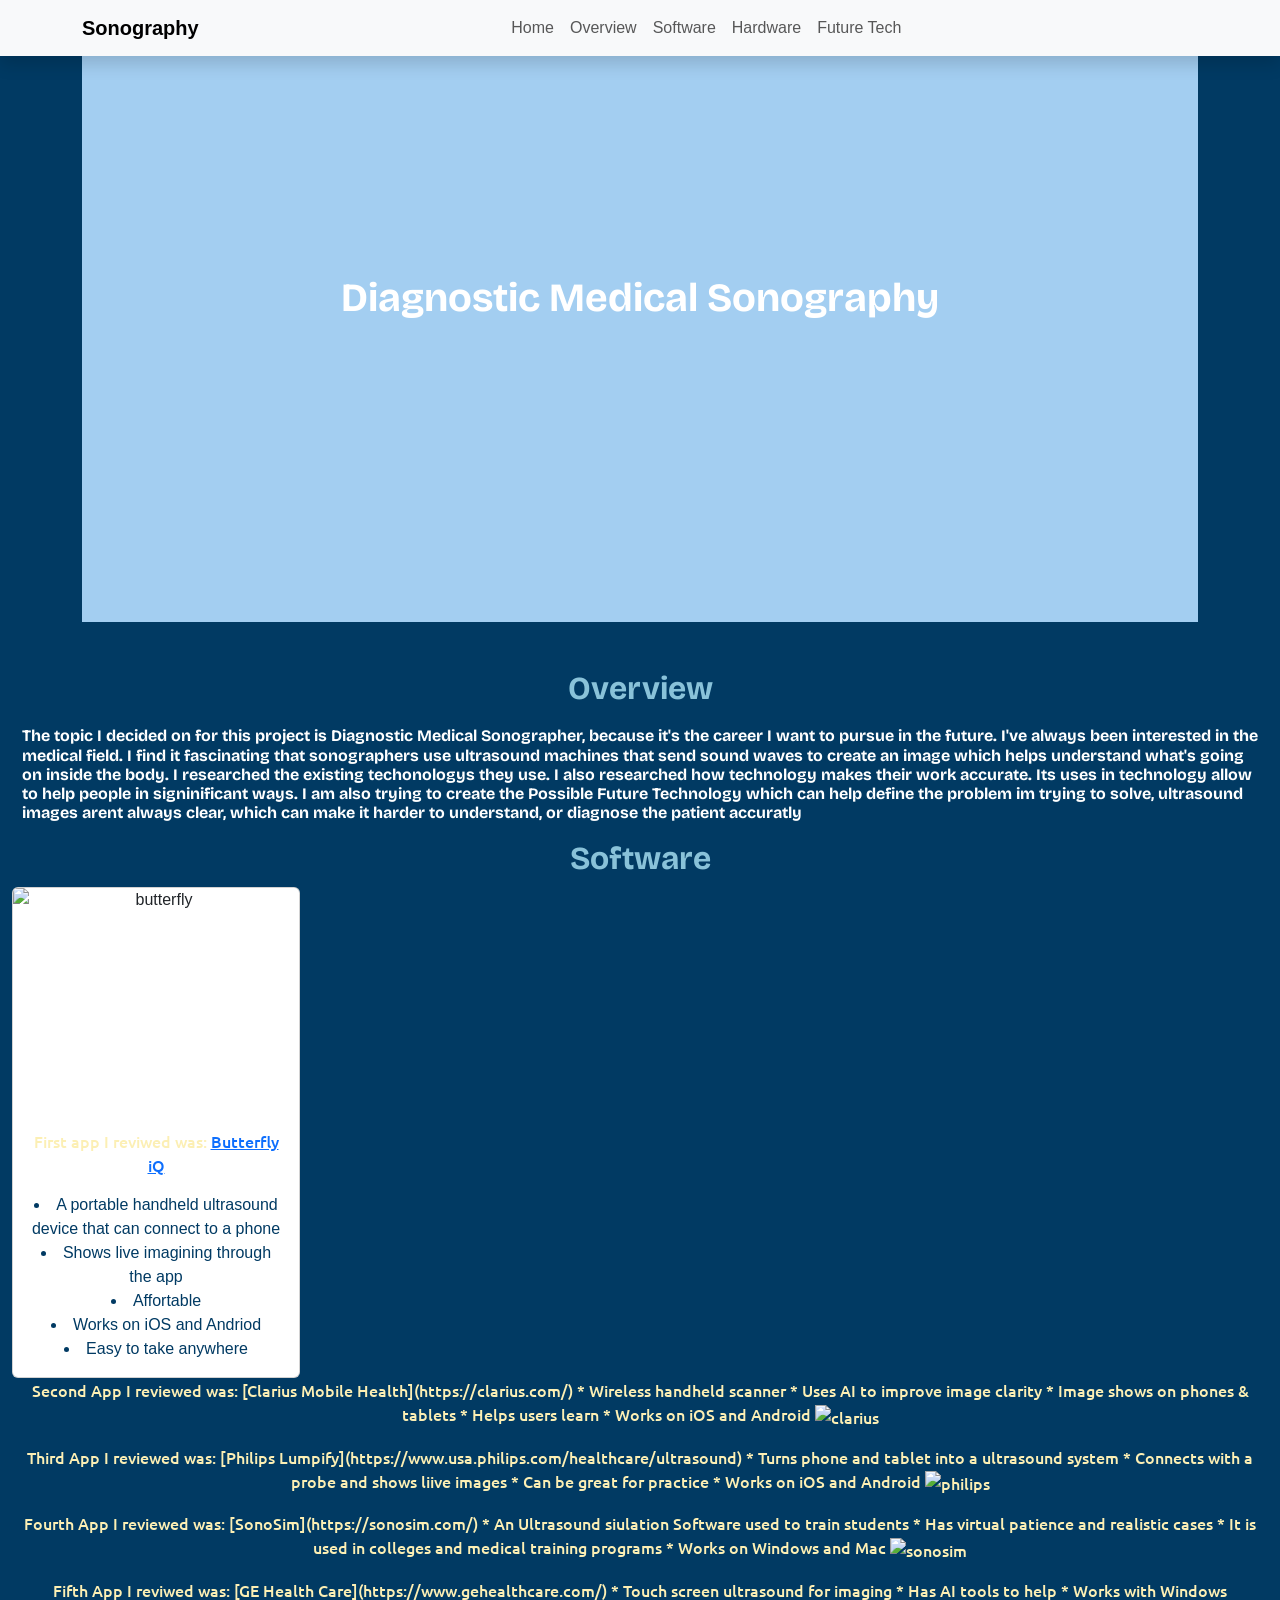
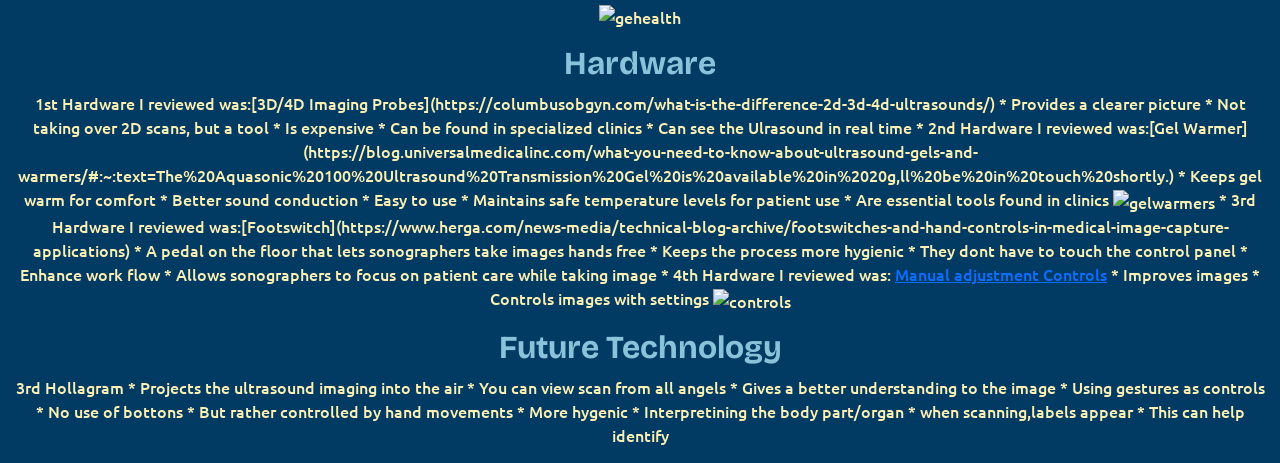
==== index.html @ 0b88c1eb "added cards" ====
<!DOCTYPE html>
<html>
    <head>
        <!-- Required meta tags -->
<link rel="preconnect" href="https://fonts.googleapis.com">
<link rel="preconnect" href="https://fonts.gstatic.com" crossorigin>
<link href="https://fonts.googleapis.com/css2?family=Bricolage+Grotesque:opsz,wght@12..96,700&family=Ubuntu:wght@500&family=Unbounded:wght@500&display=swap" rel="stylesheet">

        <meta charset="utf-8">
        <meta name="viewport" content="width=device-width, initial-scale=1">

        <link href="https://cdn.jsdelivr.net/npm/bootstrap@5.3.0-alpha1/dist/css/bootstrap.min.css" rel="stylesheet" />
        <link href="style.css" rel="stylesheet" type="text/css" />
        <style>
            /* CSS */

        </style>

        <title>Title</title>
    </head>
    <body>
        <!-- HTML -->
         <nav class="navbar navbar-expand-lg navbar-light bg-light fixed-top shadow">
  <div class="container">
    <a class="navbar-brand fw-bold" href="#dms">Sonography</a>
    <button
      class="navbar-toggler"
      type="button"
      data-bs-toggle="collapse"
      data-bs-target="#navbarContent"
    >
      <span class="navbar-toggler-icon"></span>
    </button>
    <div class="collapse navbar-collapse justify-content-center" id="navbarContent">
      <ul class="navbar-nav mb-2 mb-lg-0">
        <li class="nav-item"><a class="nav-link" href="#dms">Home</a></li>
        <li class="nav-item"><a class="nav-link" href="#overview">Overview</a></li>
        <li class="nav-item"><a class="nav-link" href="#software">Software</a></li>
        <li class="nav-item"><a class="nav-link" href="#hardware">Hardware</a></li>
        <li class="nav-item"><a class="nav-link" href="#futuretech">Future Tech</a></li>
      </ul>
    </div>
  </div>
</nav>
<div id="dms">
<div class="container mb-5">
  <div class="text-center mt-4">
    <h1 class="fw-bold" class="text-center mb-4">Diagnostic Medical Sonography</h1>
  </div>
</div>
</div>


<div id="overview">
<div class="container-fluid center">
  <h2>Overview</h2>
  <h6>The topic I decided on for this project is Diagnostic Medical Sonographer, because it's the career I want to pursue in the future. I've always been interested in the medical field. I find it fascinating that sonographers use ultrasound machines that send sound waves to create an image which helps understand what's going on inside the body. I researched the existing techonologys they use. I also researched how technology makes their work accurate. Its uses in technology allow to help people in signinificant ways. I am also trying to create the Possible Future Technology which can help define the problem im trying to solve, ultrasound images arent always clear, which can make it harder to understand, or diagnose the patient accuratly</h6>
</div>
</div>


<div id="software" class="container-fluid center">
         <h2>Software</h2>
<div class="card" style="width: 18rem;">
  <img width="225" height="225" src="https://github.com/user-attachments/assets/ff97e7cb-2b52-4002-8b1c-25948ce5934b" class="card-img-top" alt="butterfly">
  <div class="card-body">
    <p class="card-text">First app I reviwed was: <a href="https://www.butterflynetwork.com/iq-plus" class="Butterfly iQ">Butterfly iQ</a> </p>
    <li>A portable handheld ultrasound device that can connect to a phone</li>
    <li>Shows live imagining through the app</li>
    <li>Affortable</li>
    <li>Works on iOS and Andriod</li>
    <li>Easy to take anywhere</li>
  </div>
</div>


<p>Second App I reviewed was: [Clarius Mobile Health](https://clarius.com/)
  * Wireless handheld scanner
  * Uses AI to improve image clarity
  * Image shows on phones & tablets
  * Helps users learn
  * Works on iOS and Android
    <img width="225" height="225" alt="clarius" src="https://github.com/user-attachments/assets/a112006a-e5fd-47b5-8a3c-4e56745a5c02" /> </p>


<p>Third App I reviewed was: [Philips Lumpify](https://www.usa.philips.com/healthcare/ultrasound)
  * Turns phone and tablet into a ultrasound system
  * Connects with a probe and shows liive images
  * Can be great for practice
  * Works on iOS and Android
   <img width="225" height="225" alt="philips" src="https://github.com/user-attachments/assets/a38c7d89-a555-445c-b424-d623ff6a1d94" /> </p>


<p>Fourth App I reviewed was: [SonoSim](https://sonosim.com/)
  * An Ultrasound siulation Software used to train students
  * Has virtual patience and realistic cases
  * It is used in colleges and medical training programs
  * Works on Windows and Mac
 <img width="225" height="225" alt="sonosim"src="https://github.com/user-attachments/assets/c8ca672b-026d-4287-abcd-9d3825bbca9d" />
</p>


<p>Fifth App I reviwed was: [GE Health Care](https://www.gehealthcare.com/)
  * Touch screen ultrasound for imaging
  * Has AI tools to help
  * Works with Windows
<img width="225" height="225" alt="gehealth" src="https://github.com/user-attachments/assets/d067f19b-50e2-43ee-a753-6e7f07a25a04"/>
</p>
</div>


<div id="hardware" class="container-fluid center">
         <h2>Hardware</h2>

<p>1st Hardware I reviewed was:[3D/4D Imaging Probes](https://columbusobgyn.com/what-is-the-difference-2d-3d-4d-ultrasounds/)
  * Provides a clearer picture
  * Not taking over 2D scans, but a tool
  * Is expensive
  * Can be found in specialized clinics
  * Can see the Ulrasound in real time

* 2nd Hardware I reviewed was:[Gel Warmer](https://blog.universalmedicalinc.com/what-you-need-to-know-about-ultrasound-gels-and-warmers/#:~:text=The%20Aquasonic%20100%20Ultrasound%20Transmission%20Gel%20is%20available%20in%2020g,ll%20be%20in%20touch%20shortly.)
  * Keeps gel warm for comfort
  * Better sound conduction
  * Easy to use
  * Maintains safe temperature levels for patient use
  * Are essential tools found in clinics
    <img height="225" width="225" alt="gelwarmers"src="https://github.com/user-attachments/assets/c1c4f3d5-cdec-4d47-9516-5bd92426cbc5" />

* 3rd Hardware I reviewed was:[Footswitch](https://www.herga.com/news-media/technical-blog-archive/footswitches-and-hand-controls-in-medical-image-capture-applications)
    * A pedal on the floor that lets sonographers take images hands free
    * Keeps the process more hygienic
    * They dont have to touch the control panel
    * Enhance work flow
    * Allows sonographers to focus on patient care while taking image
* 4th Hardware I reviewed was: <a href="https://mxrimaging.com/Blogs/Six-Ways-to-Improve-Ultrasound-Imaging#:~:text=The%20quickest%20way%20to%20improve,wash%20out%20the%20dark%20areas." class="Manual Adjustment Contols">Manual adjustment Controls</a>
  *  Improves images
  *  Controls images with settings
    <img width="310" height="163" alt="controls" src="https://github.com/user-attachments/assets/29549422-fce4-4fa5-a3bd-73c69af6a79b" />
</p>
</div>


<div id="futuretech" class="container-fluid center">
         <h2>Future Technology</h2>

<p>3rd Hollagram
  * Projects the ultrasound imaging into the air
  * You can view scan from all angels
  * Gives a better understanding to the image
* Using gestures as controls
  * No use of bottons
  * But rather controlled by hand movements
  * More hygenic
* Interpretining the body part/organ
  * when scanning,labels appear
  * This can help identify    </p>
</div>
        <script src="https://cdn.jsdelivr.net/npm/bootstrap@5.3.0-alpha1/dist/js/bootstrap.bundle.min.js"></script>
        <!-- <script src="script.js"></script> -->
        <script>
            // JS


        </script>
    </body>
</html>
---- style.css ----
.center {
  text-align: center;
    }

  h1{
  padding:250px;
  padding-bottom:300px;
  color:#ffffff;
  font-family: "Bricolage Grotesque", sans-serif;
  font-optical-sizing: auto;
  font-weight: 700;
  font-style: normal;
  font-variation-settings:
    "wdth" 100;
  background-color: #a3cef1;
}

    h2 {
  font-family: "Bricolage Grotesque", sans-serif;
  font-optical-sizing: auto;
  font-weight: 700;
  font-style: normal;
  font-variation-settings:
    "wdth" 100;
    color: #89c2d9;
}

h6 {
  color:#ffffff;
  font-family: "Bricolage Grotesque", sans-serif;
  font-optical-sizing: auto;
  font-weight: 700;
  font-style: normal;
  font-variation-settings:
    "wdth" 100;
  color:#FFFF;
  text-align: left;
  padding: 10px;
}



   body {
      font-family: Arial, sans-serif;
      background-color: #013a63;
    }

    p {
  color: #fcefb4;
  font-family: "Ubuntu", sans-serif;
  font-weight: 500;
  font-style: normal;
}

li {
  color:#013a63;
}
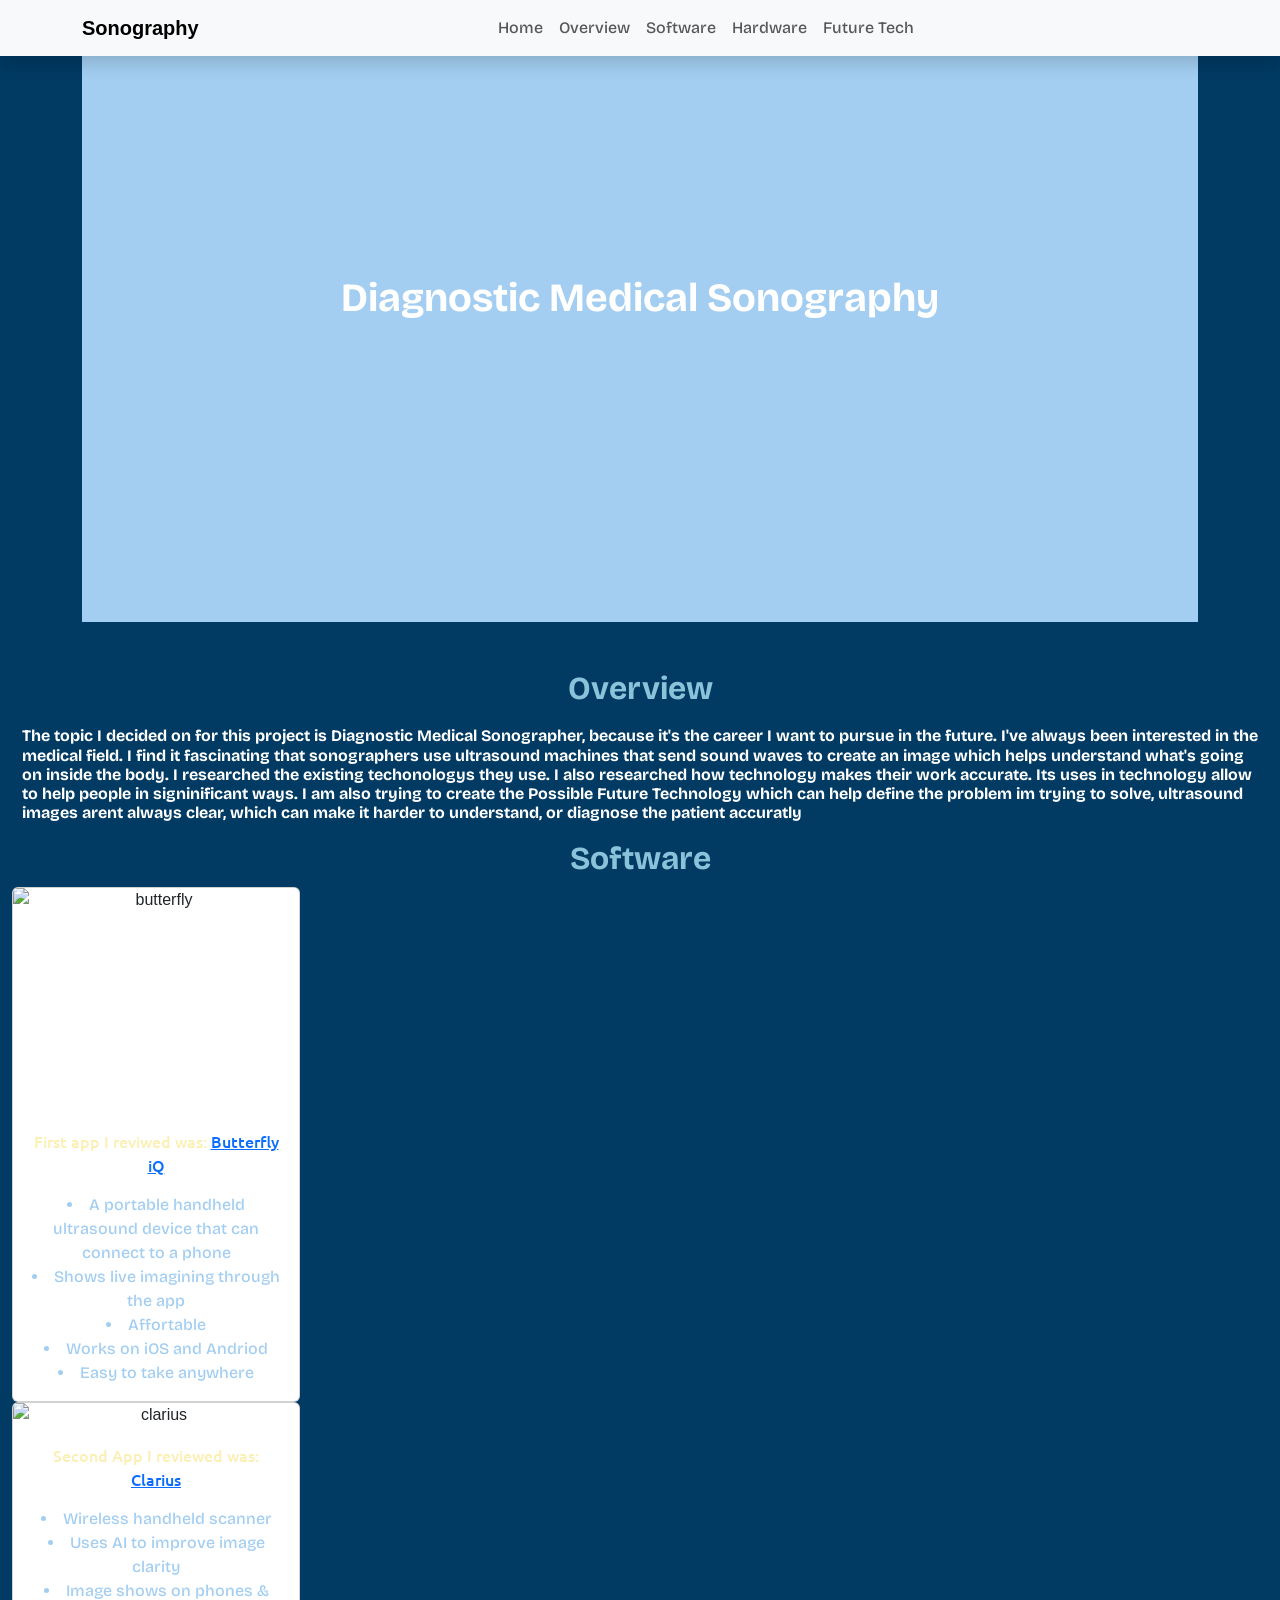
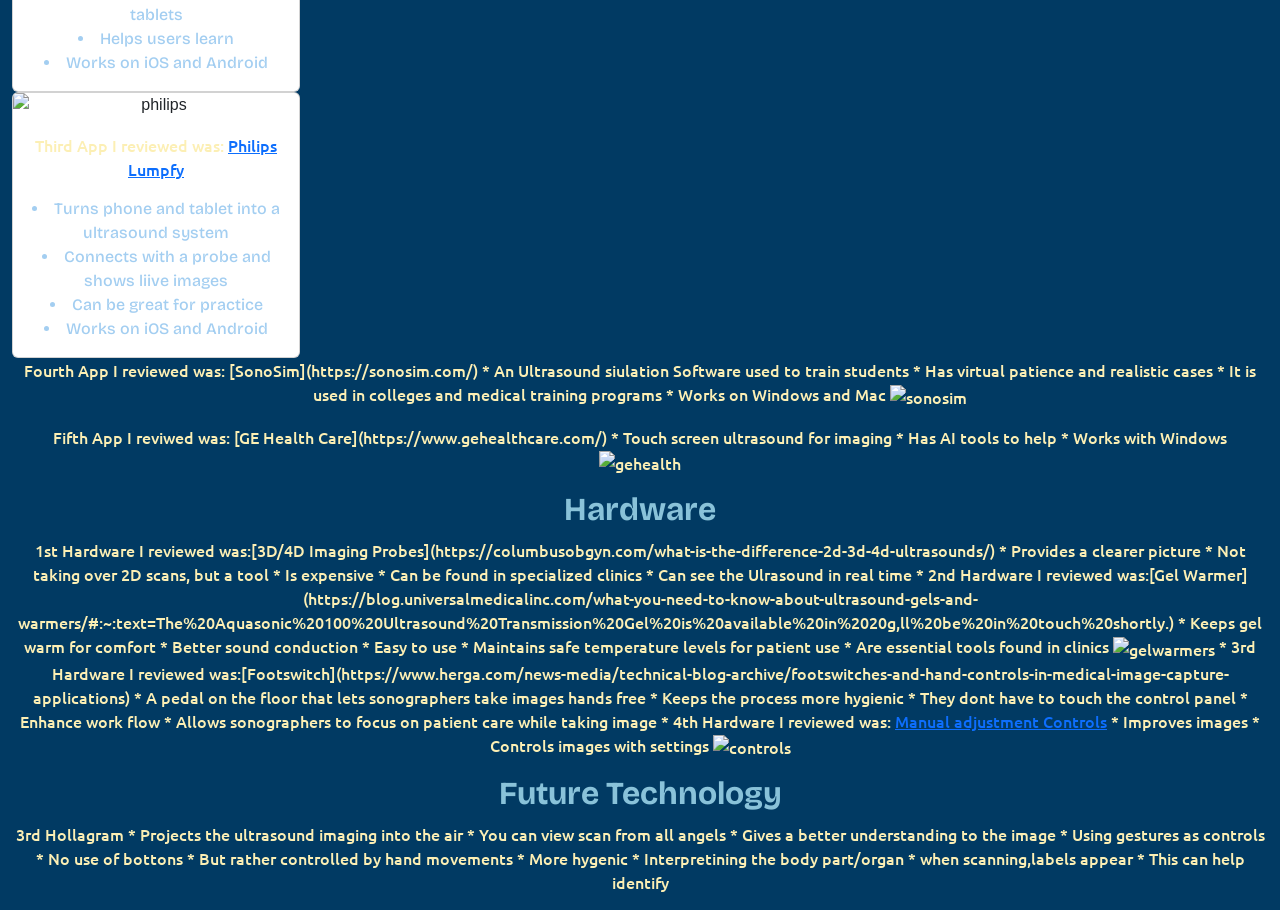
==== commit 06d3c174: "add cards" ====
--- a/index.html
+++ b/index.html
@@ -73,22 +73,32 @@
   </div>
 </div>
 
-
-<p>Second App I reviewed was: [Clarius Mobile Health](https://clarius.com/)
-  * Wireless handheld scanner
-  * Uses AI to improve image clarity
-  * Image shows on phones & tablets
-  * Helps users learn
-  * Works on iOS and Android
-    <img width="225" height="225" alt="clarius" src="https://github.com/user-attachments/assets/a112006a-e5fd-47b5-8a3c-4e56745a5c02" /> </p>
+<div class="card" style="width: 18rem;">
+  <img src="https://github.com/user-attachments/assets/a112006a-e5fd-47b5-8a3c-4e56745a5c02"" class="card-img-top" alt="clarius">
+  <div class="card-body">
+    <p class="card-text">Second App I reviewed was: <a href="https://clarius.com/" class="Clarius Mobile Health">Clarius</a></p>
+  <li>Wireless handheld scanner</li>
+  <li>Uses AI to improve image clarity</li>
+  <li>Image shows on phones & tablets</li>
+  <li>Helps users learn</li>
+  <li>Works on iOS and Android</li>
+  </div>
+</div>
 
 
-<p>Third App I reviewed was: [Philips Lumpify](https://www.usa.philips.com/healthcare/ultrasound)
-  * Turns phone and tablet into a ultrasound system
-  * Connects with a probe and shows liive images
-  * Can be great for practice
-  * Works on iOS and Android
-   <img width="225" height="225" alt="philips" src="https://github.com/user-attachments/assets/a38c7d89-a555-445c-b424-d623ff6a1d94" /> </p>
+
+<div class="card" style="width: 18rem;">
+  <img src="https://github.com/user-attachments/assets/a38c7d89-a555-445c-b424-d623ff6a1d94" class="card-img-top" alt="philips">
+  <div class="card-body">
+    <p class="card-text">Third App I reviewed was: <a href="https://www.usa.philips.com/healthcare/ultrasound" class="Philips Lumpify">Philips Lumpfy</a> </p>
+  <li>Turns phone and tablet into a ultrasound system</li>
+  <li>Connects with a probe and shows liive images</li>
+  <li>Can be great for practice</li>
+  <li> Works on iOS and Android</li>
+  </div>
+</div>
+
+
 
 
 <p>Fourth App I reviewed was: [SonoSim](https://sonosim.com/)
--- a/style.css
+++ b/style.css
@@ -54,6 +54,12 @@
 }
 
 li {
-  color:#013a63;
+  color:#a3cef1;
+  font-family: "Bricolage Grotesque", sans-serif;
+  font-optical-sizing: auto;
+  font-weight: 500;
+  font-style: normal;
+  font-variation-settings:
+    "wdth" 100;
 }
 
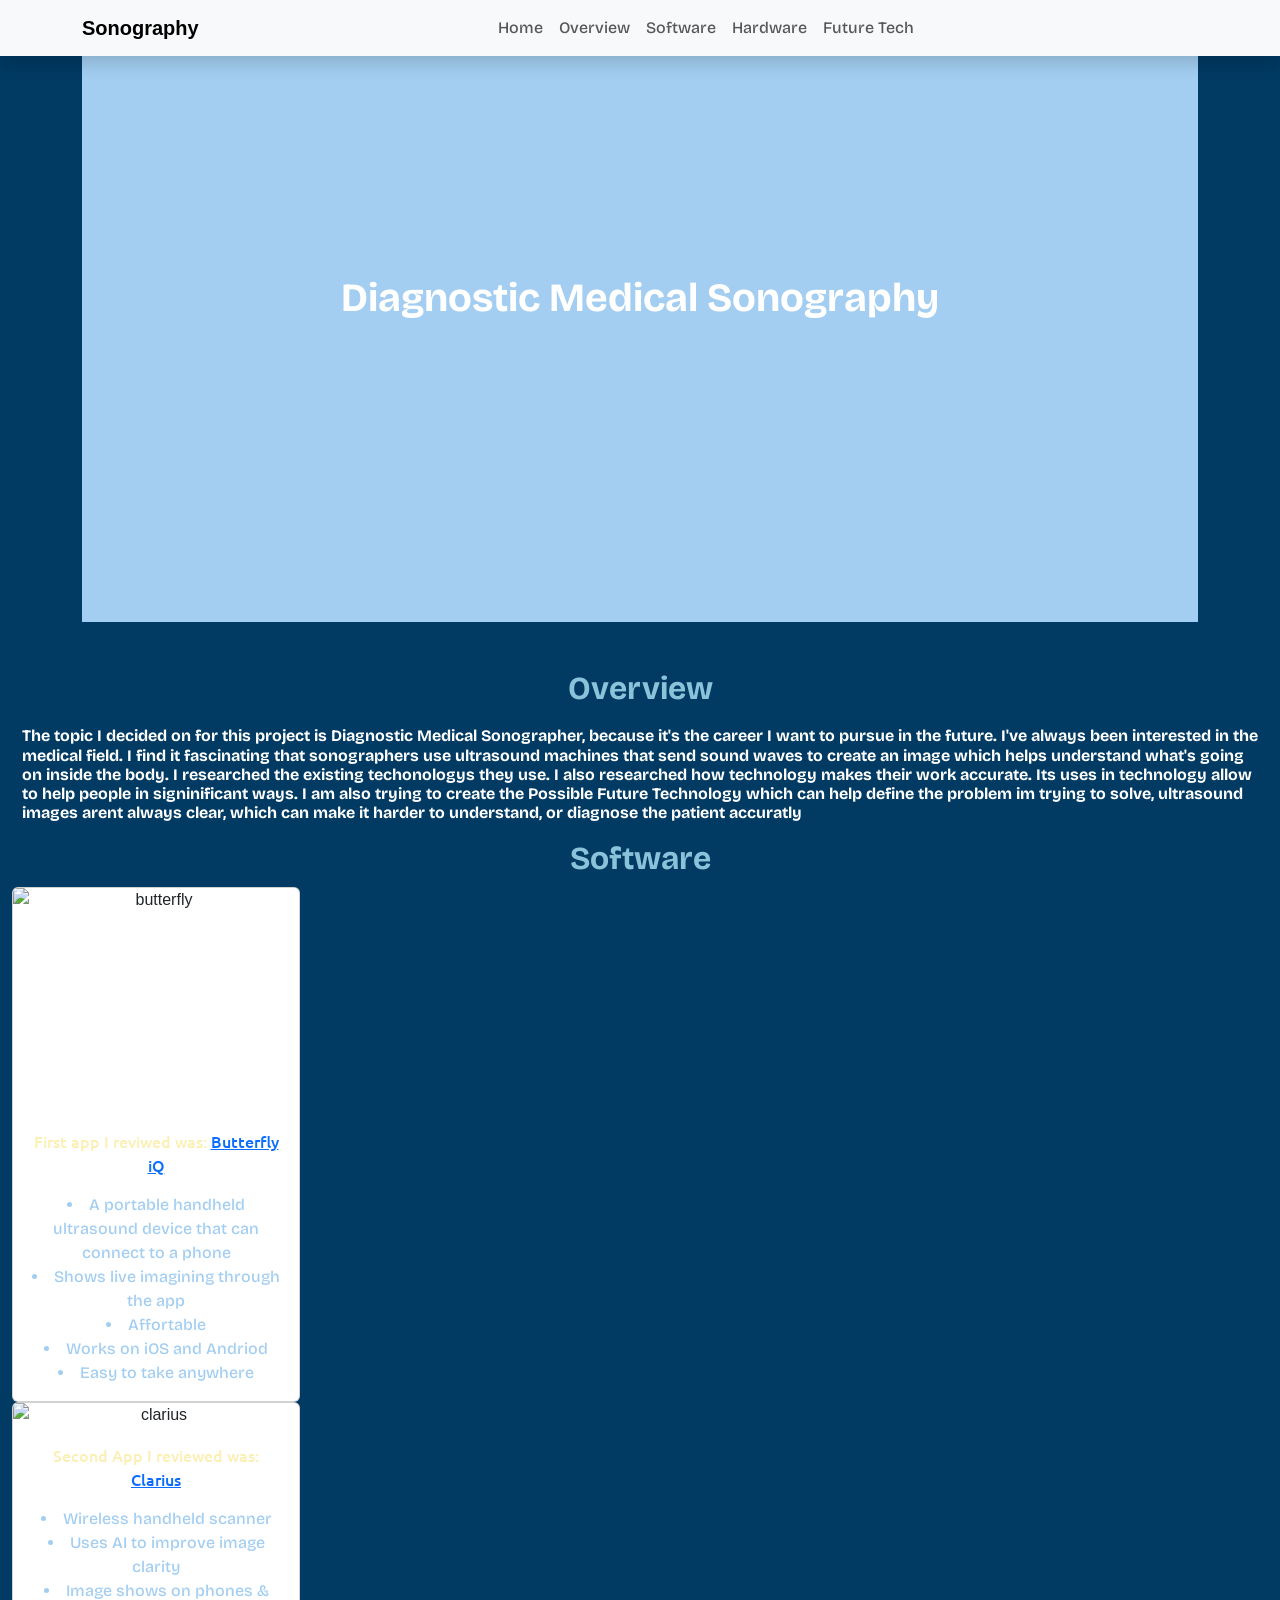
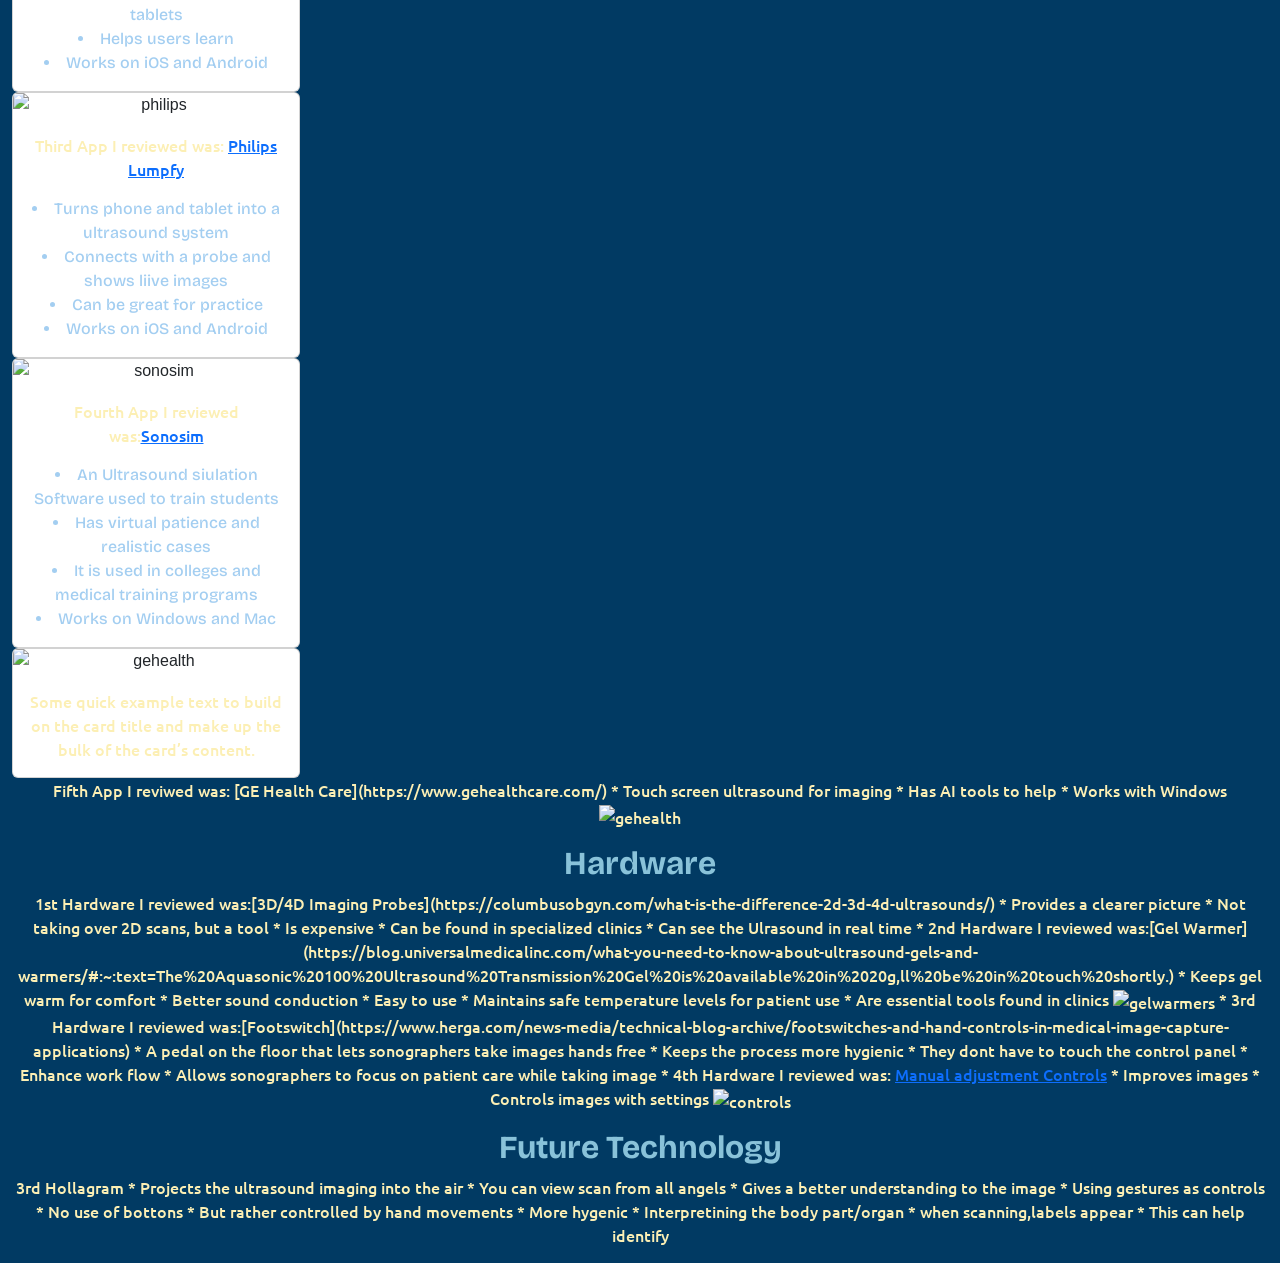
==== commit 7f136ebb: "add cards" ====
--- a/index.html
+++ b/index.html
@@ -98,17 +98,23 @@
   </div>
 </div>
 
+<div class="card" style="width: 18rem;">
+  <img src="https://github.com/user-attachments/assets/c8ca672b-026d-4287-abcd-9d3825bbca9d" class="card-img-top" alt="sonosim">
+  <div class="card-body">
+    <p class="card-text">Fourth App I reviewed was:<a href="https://sonosim.com/" class="SonoSim">Sonosim</a></p>
+  <li>An Ultrasound siulation Software used to train students</li>
+  <li>Has virtual patience and realistic cases</li>
+  <li>It is used in colleges and medical training programs</li>
+  <li>Works on Windows and Mac</li>
+  </div>
+</div>
 
-
-
-<p>Fourth App I reviewed was: [SonoSim](https://sonosim.com/)
-  * An Ultrasound siulation Software used to train students
-  * Has virtual patience and realistic cases
-  * It is used in colleges and medical training programs
-  * Works on Windows and Mac
- <img width="225" height="225" alt="sonosim"src="https://github.com/user-attachments/assets/c8ca672b-026d-4287-abcd-9d3825bbca9d" />
-</p>
-
+<div class="card" style="width: 18rem;">
+  <img src="https://github.com/user-attachments/assets/d067f19b-50e2-43ee-a753-6e7f07a25a04" class="card-img-top" alt="gehealth">
+  <div class="card-body">
+    <p class="card-text">Some quick example text to build on the card title and make up the bulk of the card’s content.</p>
+  </div>
+</div>
 
 <p>Fifth App I reviwed was: [GE Health Care](https://www.gehealthcare.com/)
   * Touch screen ultrasound for imaging
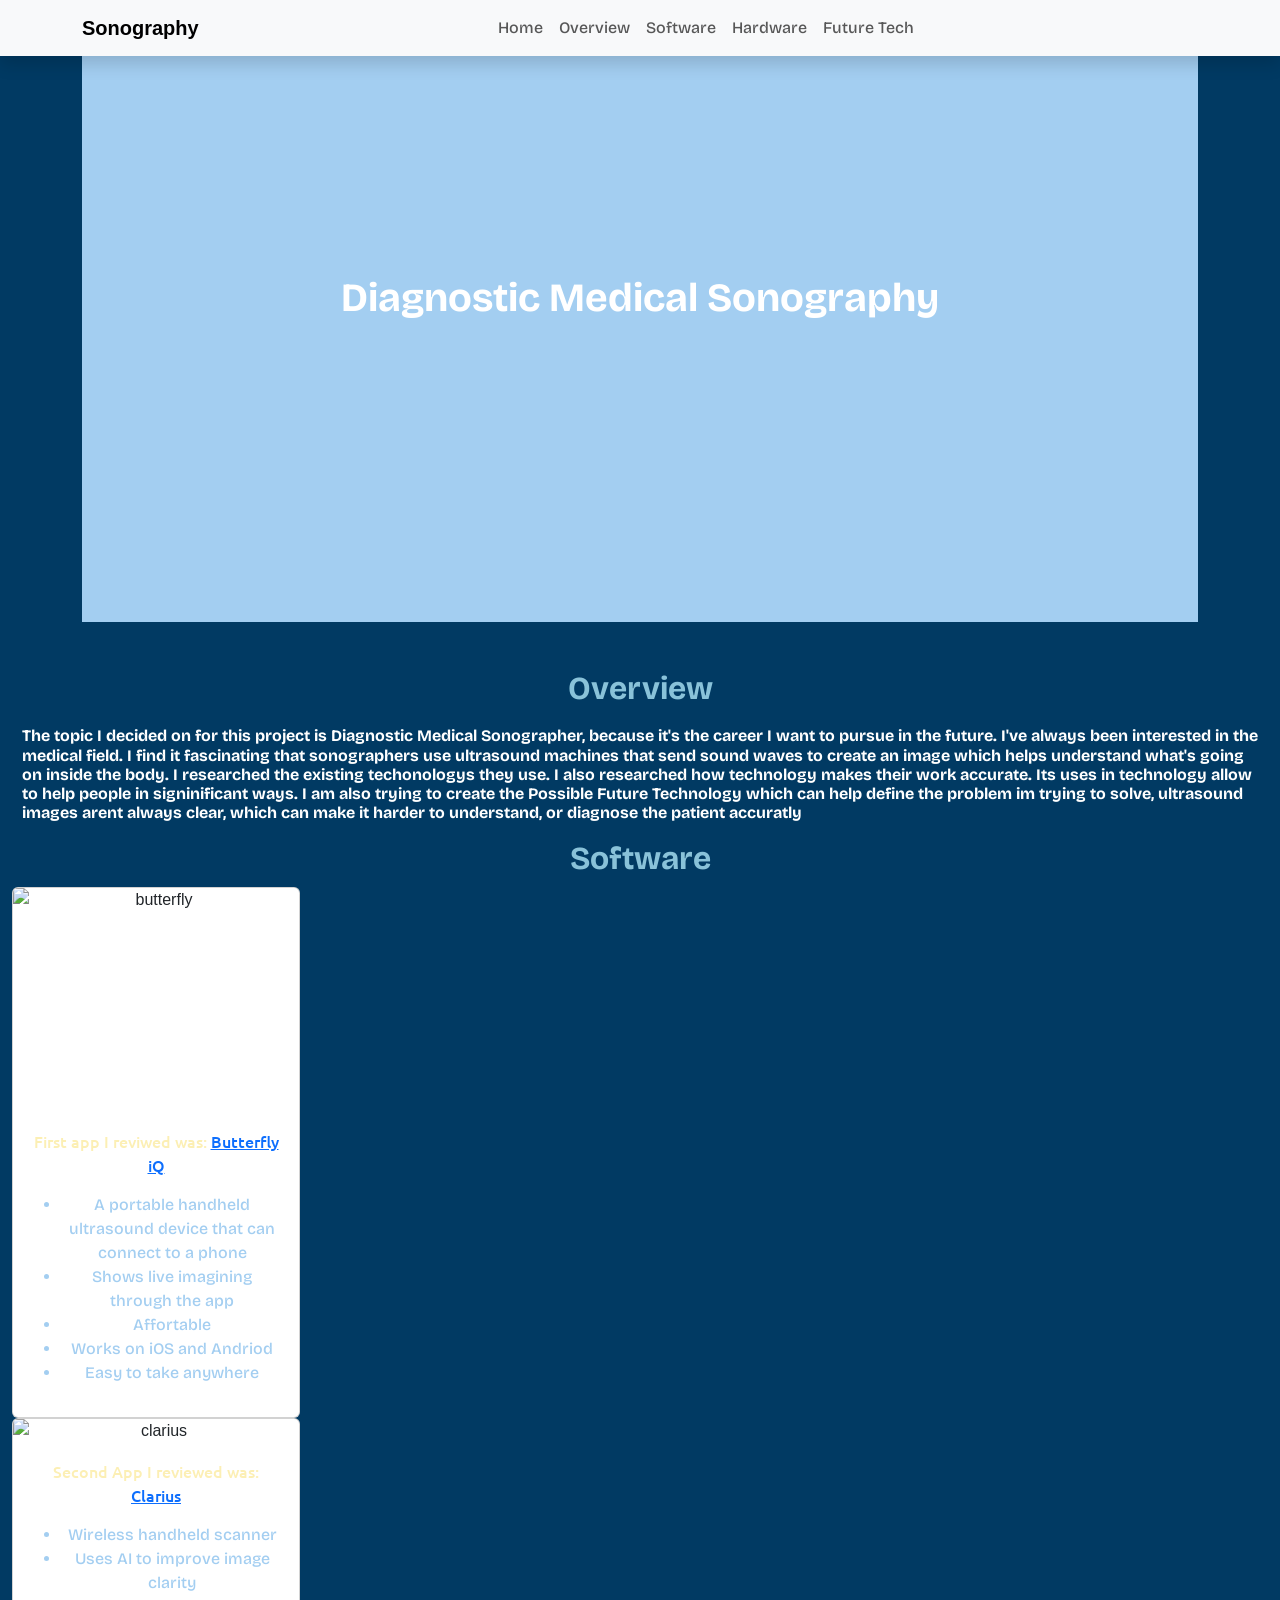
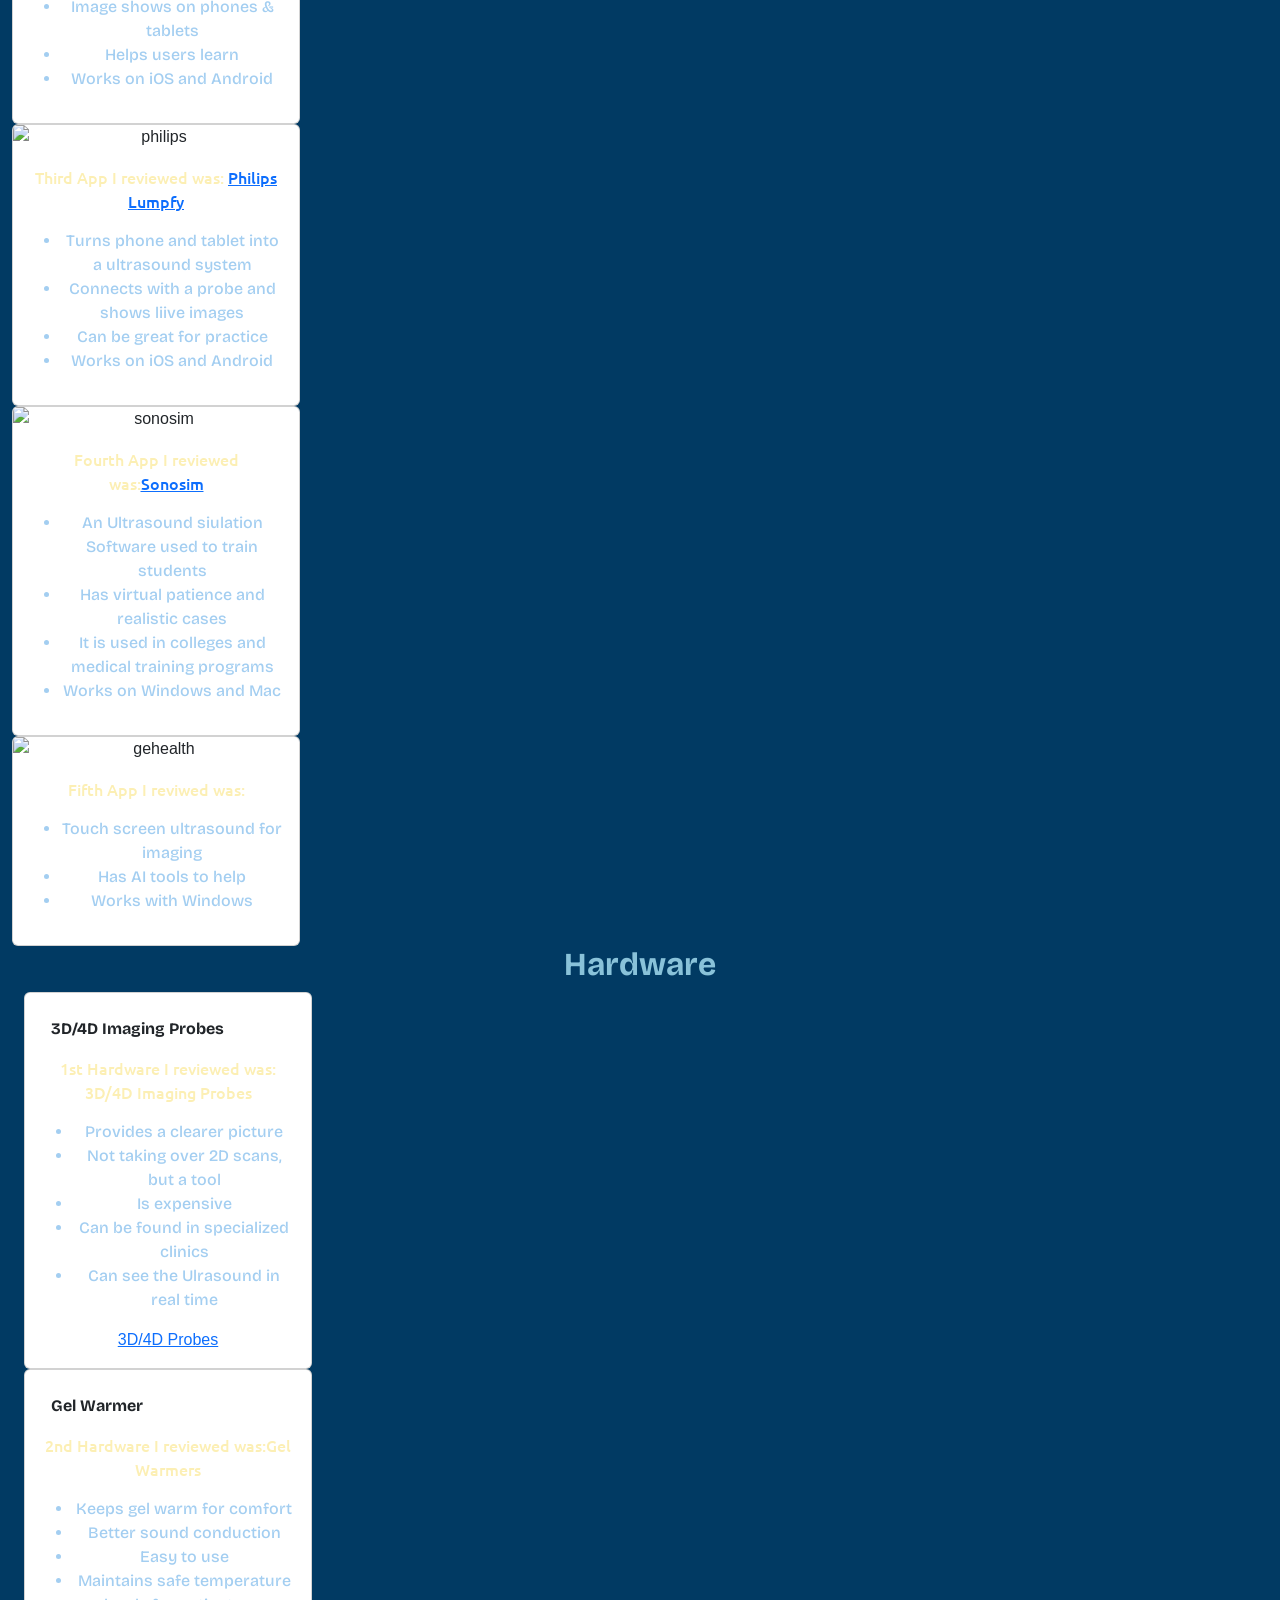
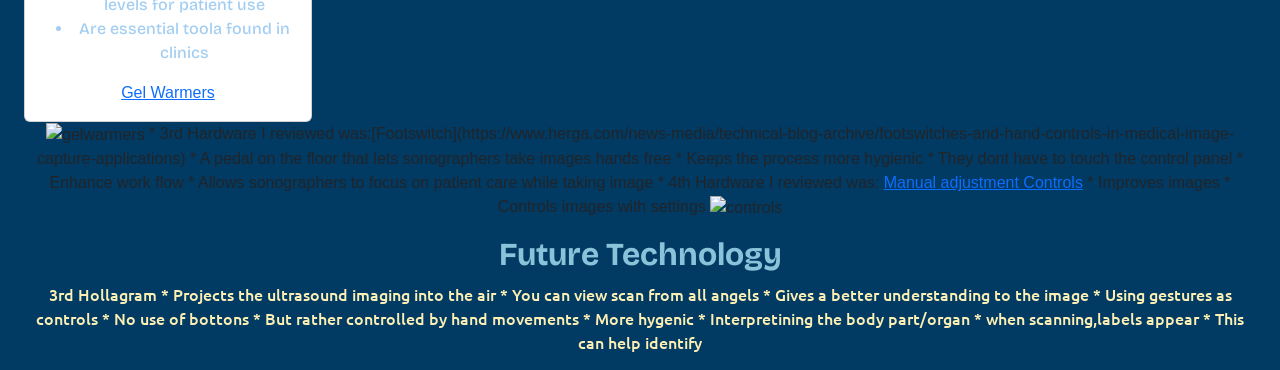
==== commit 563cdb34: "add cards and fix list" ====
--- a/index.html
+++ b/index.html
@@ -20,6 +20,8 @@
     </head>
     <body>
         <!-- HTML -->
+
+        <!-- Navbar -->
          <nav class="navbar navbar-expand-lg navbar-light bg-light fixed-top shadow">
   <div class="container">
     <a class="navbar-brand fw-bold" href="#dms">Sonography</a>
@@ -50,7 +52,7 @@
 </div>
 </div>
 
-
+<!-- Overview -->
 <div id="overview">
 <div class="container-fluid center">
   <h2>Overview</h2>
@@ -58,30 +60,35 @@
 </div>
 </div>
 
-
-<div id="software" class="container-fluid center">
+<!-- Software -->
+<div id="software" class="container-fluid center" >
          <h2>Software</h2>
 <div class="card" style="width: 18rem;">
   <img width="225" height="225" src="https://github.com/user-attachments/assets/ff97e7cb-2b52-4002-8b1c-25948ce5934b" class="card-img-top" alt="butterfly">
   <div class="card-body">
     <p class="card-text">First app I reviwed was: <a href="https://www.butterflynetwork.com/iq-plus" class="Butterfly iQ">Butterfly iQ</a> </p>
+  <ul>
     <li>A portable handheld ultrasound device that can connect to a phone</li>
     <li>Shows live imagining through the app</li>
     <li>Affortable</li>
     <li>Works on iOS and Andriod</li>
     <li>Easy to take anywhere</li>
+  </ul>
   </div>
 </div>
 
 <div class="card" style="width: 18rem;">
   <img src="https://github.com/user-attachments/assets/a112006a-e5fd-47b5-8a3c-4e56745a5c02"" class="card-img-top" alt="clarius">
   <div class="card-body">
-    <p class="card-text">Second App I reviewed was: <a href="https://clarius.com/" class="Clarius Mobile Health">Clarius</a></p>
+    <p class="card-text">Second App I reviewed was: <a href="https://clarius.com/" class="Clarius Mobile
+    Health">Clarius</a></p>
+<ul>
   <li>Wireless handheld scanner</li>
   <li>Uses AI to improve image clarity</li>
   <li>Image shows on phones & tablets</li>
   <li>Helps users learn</li>
   <li>Works on iOS and Android</li>
+</ul>
   </div>
 </div>
 
@@ -91,10 +98,12 @@
   <img src="https://github.com/user-attachments/assets/a38c7d89-a555-445c-b424-d623ff6a1d94" class="card-img-top" alt="philips">
   <div class="card-body">
     <p class="card-text">Third App I reviewed was: <a href="https://www.usa.philips.com/healthcare/ultrasound" class="Philips Lumpify">Philips Lumpfy</a> </p>
+<ul>
   <li>Turns phone and tablet into a ultrasound system</li>
   <li>Connects with a probe and shows liive images</li>
   <li>Can be great for practice</li>
   <li> Works on iOS and Android</li>
+</ul>
   </div>
 </div>
 
@@ -102,46 +111,62 @@
   <img src="https://github.com/user-attachments/assets/c8ca672b-026d-4287-abcd-9d3825bbca9d" class="card-img-top" alt="sonosim">
   <div class="card-body">
     <p class="card-text">Fourth App I reviewed was:<a href="https://sonosim.com/" class="SonoSim">Sonosim</a></p>
+<ul>
   <li>An Ultrasound siulation Software used to train students</li>
   <li>Has virtual patience and realistic cases</li>
   <li>It is used in colleges and medical training programs</li>
   <li>Works on Windows and Mac</li>
+</ul>
   </div>
 </div>
 
 <div class="card" style="width: 18rem;">
   <img src="https://github.com/user-attachments/assets/d067f19b-50e2-43ee-a753-6e7f07a25a04" class="card-img-top" alt="gehealth">
   <div class="card-body">
-    <p class="card-text">Some quick example text to build on the card title and make up the bulk of the card’s content.</p>
-  </div>
-</div>
-
-<p>Fifth App I reviwed was: [GE Health Care](https://www.gehealthcare.com/)
-  * Touch screen ultrasound for imaging
-  * Has AI tools to help
-  * Works with Windows
-<img width="225" height="225" alt="gehealth" src="https://github.com/user-attachments/assets/d067f19b-50e2-43ee-a753-6e7f07a25a04"/>
-</p>
-</div>
-
-
+    <p class="card-text">Fifth App I reviwed was:<a href="https://www.gehealthcare.com/" class="GE Health Care"></a></p>
+<ul>
+  <li>Touch screen ultrasound for imaging</li>
+  <li>Has AI tools to help</li>
+  <li>Works with Windows</li>
+</ul>
+  </div>
+</div>
+
+
+<!-- Future Tech -->
 <div id="hardware" class="container-fluid center">
          <h2>Hardware</h2>
 
-<p>1st Hardware I reviewed was:[3D/4D Imaging Probes](https://columbusobgyn.com/what-is-the-difference-2d-3d-4d-ultrasounds/)
-  * Provides a clearer picture
-  * Not taking over 2D scans, but a tool
-  * Is expensive
-  * Can be found in specialized clinics
-  * Can see the Ulrasound in real time
-
-* 2nd Hardware I reviewed was:[Gel Warmer](https://blog.universalmedicalinc.com/what-you-need-to-know-about-ultrasound-gels-and-warmers/#:~:text=The%20Aquasonic%20100%20Ultrasound%20Transmission%20Gel%20is%20available%20in%2020g,ll%20be%20in%20touch%20shortly.)
-  * Keeps gel warm for comfort
-  * Better sound conduction
-  * Easy to use
-  * Maintains safe temperature levels for patient use
-  * Are essential tools found in clinics
-    <img height="225" width="225" alt="gelwarmers"src="https://github.com/user-attachments/assets/c1c4f3d5-cdec-4d47-9516-5bd92426cbc5" />
+         <div class="card" style="width: 18rem;">
+  <div class="card-body">
+    <h6 class="card-title">3D/4D Imaging Probes</h6>
+    <p class="card-text">1st Hardware I reviewed was: 3D/4D Imaging Probes</p>
+  <ul>
+    <li>Provides a clearer picture</li>
+    <li>Not taking over 2D scans, but a tool</li>
+    <li>Is expensive</li>
+    <li>Can be found in specialized clinics</li>
+    <li>Can see the Ulrasound in real time</li>
+  </ul>
+    <a href="https://columbusobgyn.com/what-is-the-difference-2d-3d-4d-ultrasounds/" class="card-link">3D/4D Probes</a>
+  </div>
+</div>
+
+<div class="card" style="width: 18rem;">
+  <div class="card-body">
+    <h6 class="card-title">Gel Warmer</h6>
+    <p class="card-text">2nd Hardware I reviewed was:Gel Warmers</p>
+<ul>
+    <li>Keeps gel warm for comfort</li>
+    <li>Better sound conduction</li>
+    <li>Easy to use</li>
+    <li>Maintains safe temperature levels for patient use</li>
+    <li>Are essential toola found in clinics</li>
+</ul>
+    <a href="https://blog.universalmedicalinc.com/what-you-need-to-know-about-ultrasound-gels-and-warmers/#:~:text=The%20Aquasonic%20100%20Ultrasound%20Transmission%20Gel%20is%20available%20in%2020g,ll%20be%20in%20touch%20shortly." class="card-link">Gel Warmers</a>
+  </div>
+</div>
+<img height="225" width="225" alt="gelwarmers"src="https://github.com/user-attachments/assets/c1c4f3d5-cdec-4d47-9516-5bd92426cbc5" />
 
 * 3rd Hardware I reviewed was:[Footswitch](https://www.herga.com/news-media/technical-blog-archive/footswitches-and-hand-controls-in-medical-image-capture-applications)
     * A pedal on the floor that lets sonographers take images hands free
--- a/style.css
+++ b/style.css
@@ -34,7 +34,6 @@
   font-style: normal;
   font-variation-settings:
     "wdth" 100;
-  color:#FFFF;
   text-align: left;
   padding: 10px;
 }
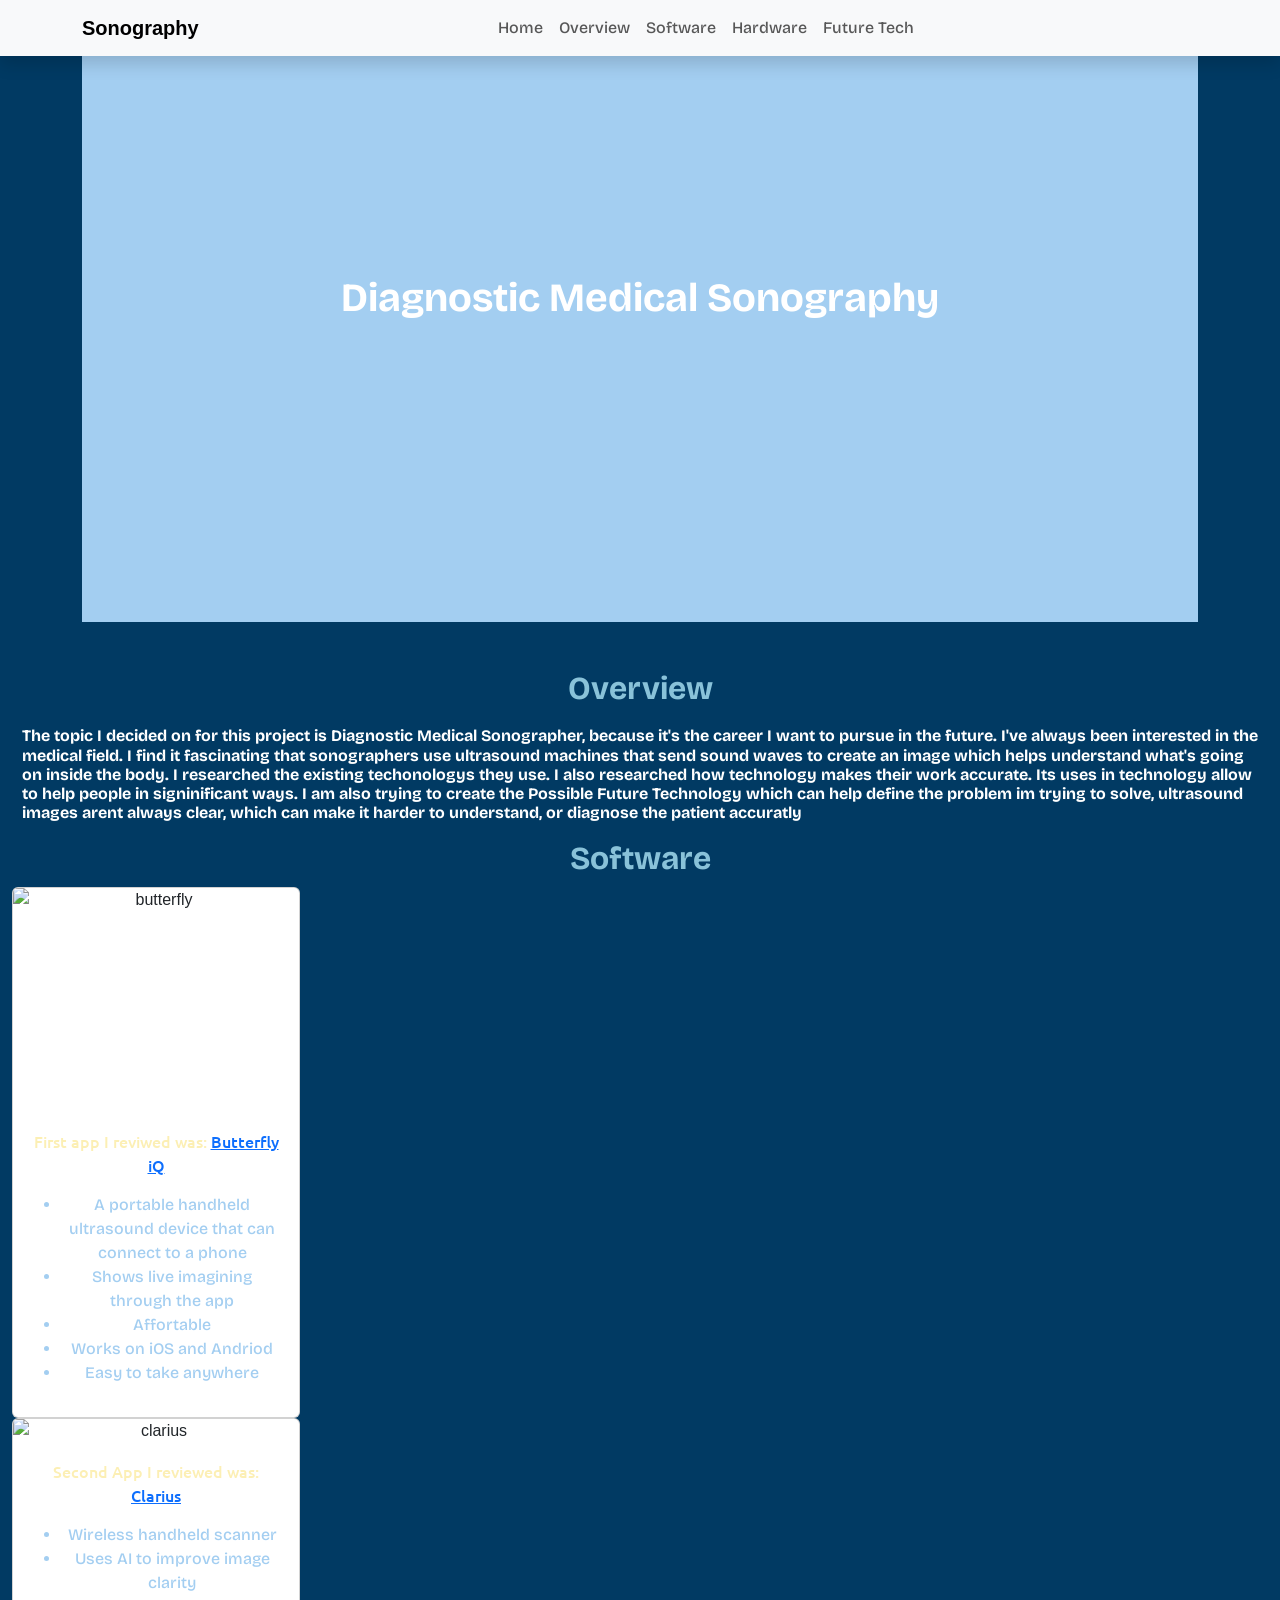
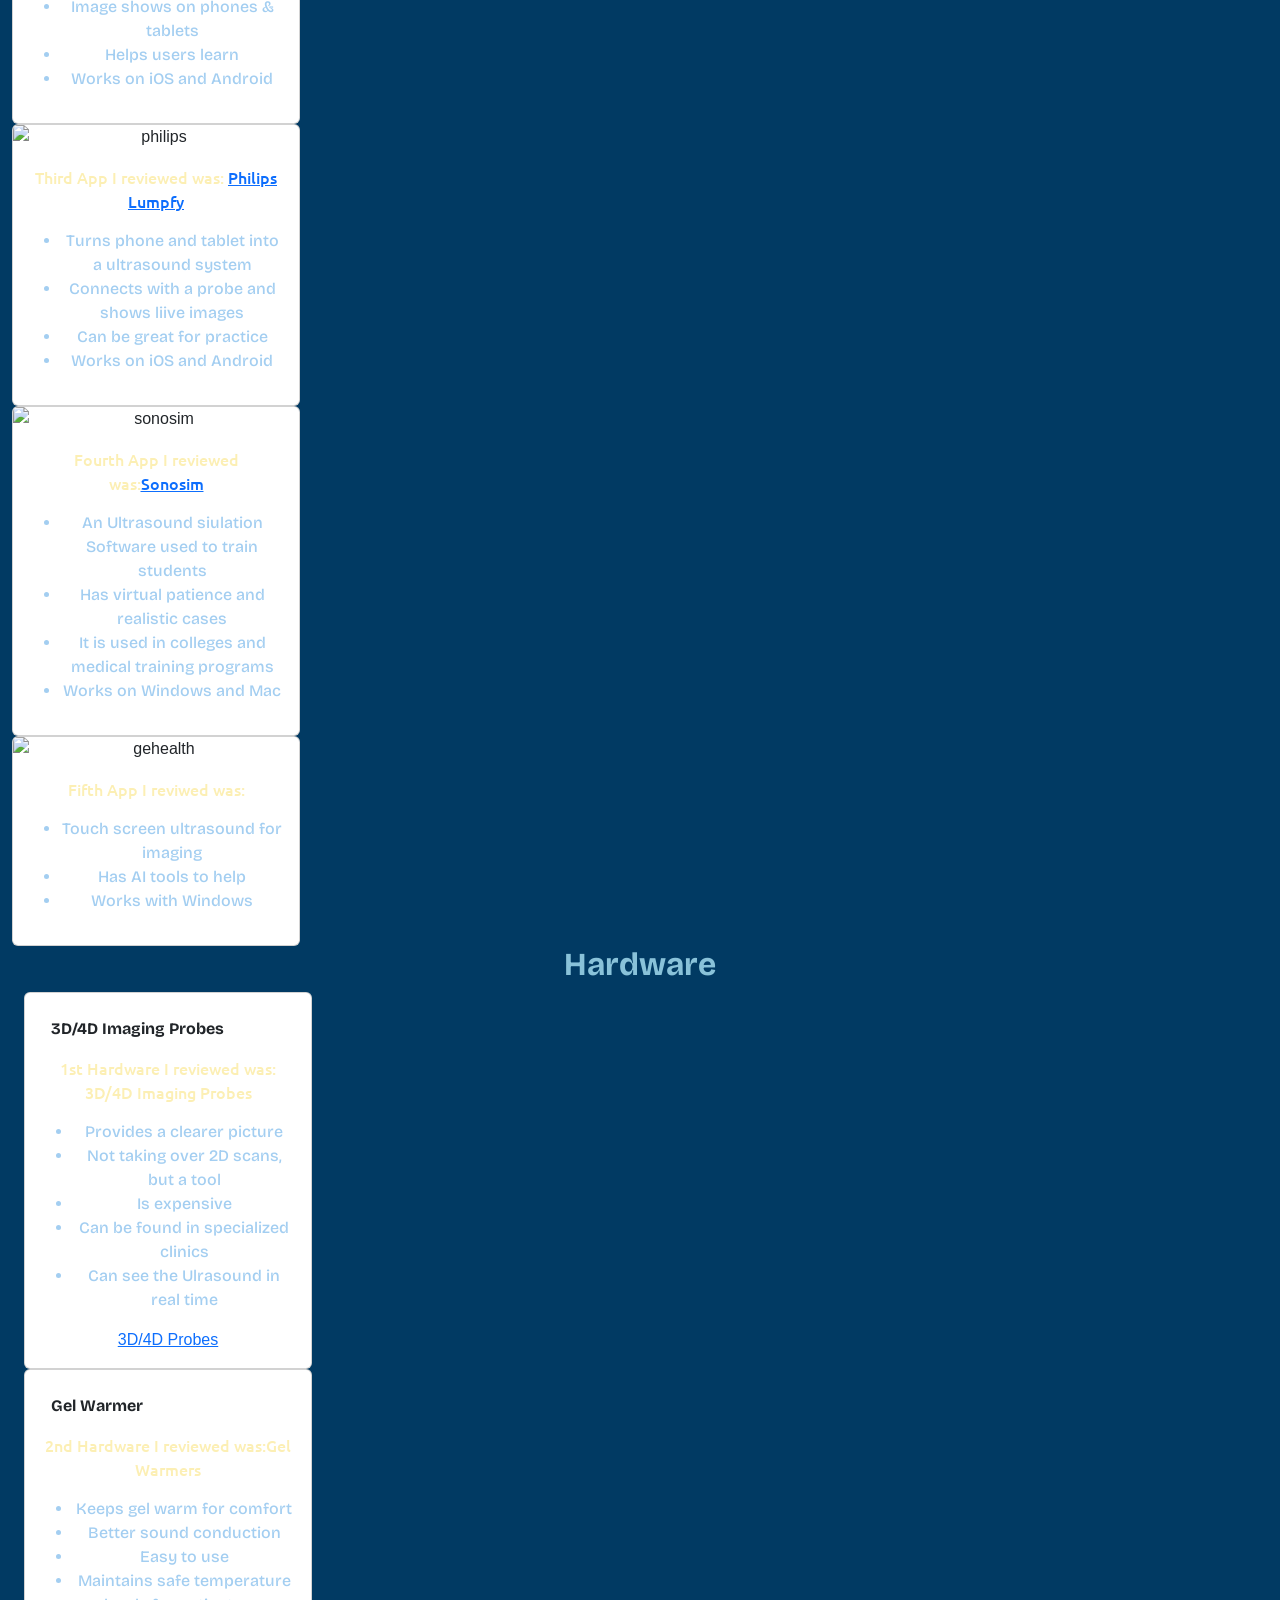
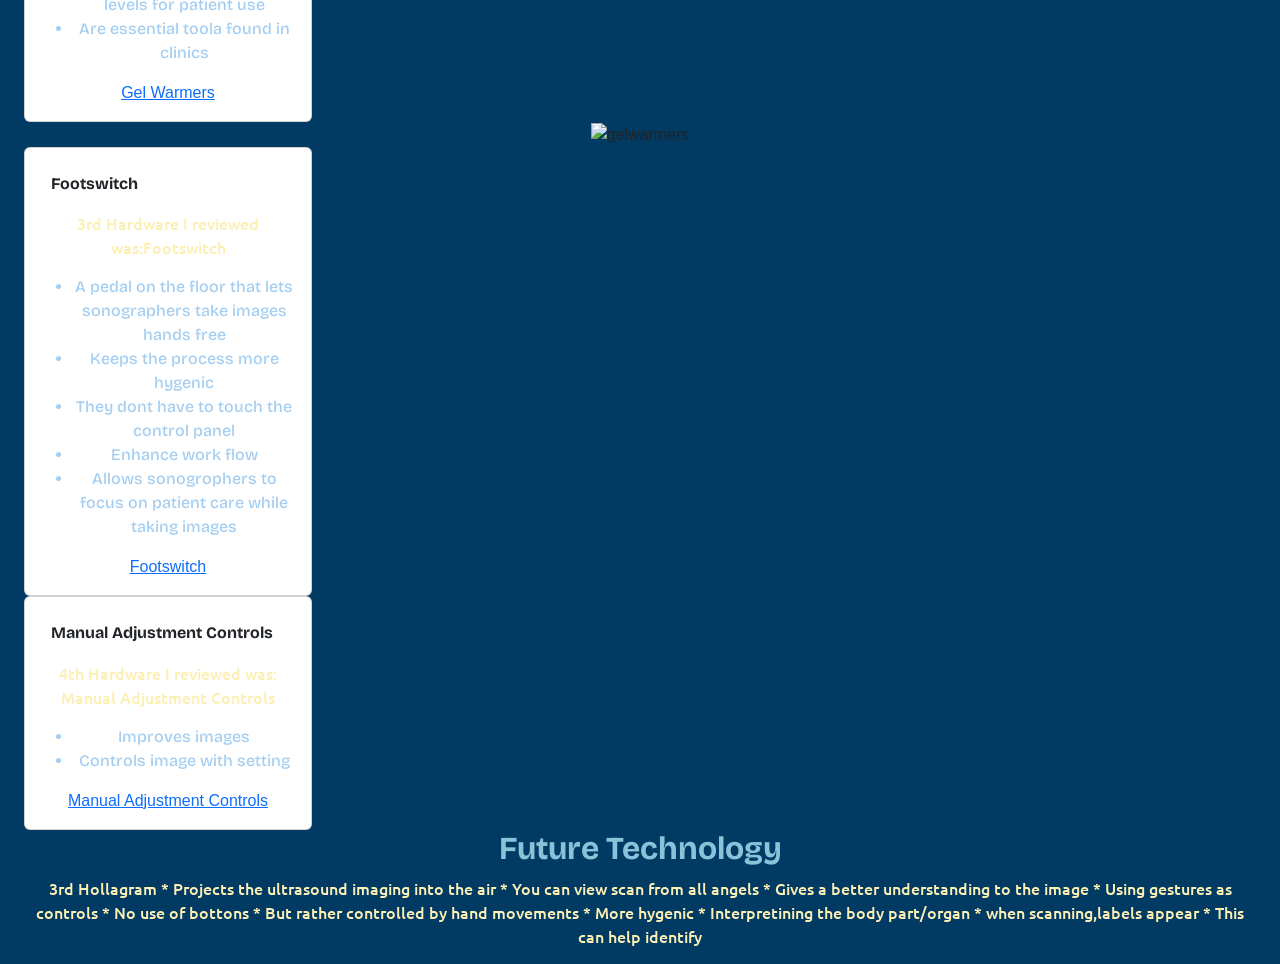
==== commit 1f164247: "add to hardware tech" ====
--- a/index.html
+++ b/index.html
@@ -168,17 +168,31 @@
 </div>
 <img height="225" width="225" alt="gelwarmers"src="https://github.com/user-attachments/assets/c1c4f3d5-cdec-4d47-9516-5bd92426cbc5" />
 
-* 3rd Hardware I reviewed was:[Footswitch](https://www.herga.com/news-media/technical-blog-archive/footswitches-and-hand-controls-in-medical-image-capture-applications)
-    * A pedal on the floor that lets sonographers take images hands free
-    * Keeps the process more hygienic
-    * They dont have to touch the control panel
-    * Enhance work flow
-    * Allows sonographers to focus on patient care while taking image
-* 4th Hardware I reviewed was: <a href="https://mxrimaging.com/Blogs/Six-Ways-to-Improve-Ultrasound-Imaging#:~:text=The%20quickest%20way%20to%20improve,wash%20out%20the%20dark%20areas." class="Manual Adjustment Contols">Manual adjustment Controls</a>
-  *  Improves images
-  *  Controls images with settings
-    <img width="310" height="163" alt="controls" src="https://github.com/user-attachments/assets/29549422-fce4-4fa5-a3bd-73c69af6a79b" />
-</p>
+<div class="card" style="width: 18rem;">
+  <div class="card-body">
+    <h6 class="card-title">Footswitch</h6>
+    <p class="card-text">3rd Hardware I reviewed was:Footswitch</p>
+<ul>
+  <li>A pedal on the floor that lets sonographers take images hands free</li>
+  <li>Keeps the process more hygenic</li>
+  <li>They dont have to touch the control panel</li>
+  <li>Enhance work flow</li>
+  <li>Allows sonogrophers to focus on patient care while taking images</li>
+</ul>
+    <a href="https://www.herga.com/news-media/technical-blog-archive/footswitches-and-hand-controls-in-medical-image-capture-applications" class="card-link">Footswitch</a>
+  </div>
+</div>
+
+<div class="card" style="width: 18rem;">
+  <div class="card-body">
+    <h6 class="card-title">Manual Adjustment Controls</h6>
+    <p class="card-text">4th Hardware I reviewed was: Manual Adjustment Controls</p>
+<ul>
+  <li>Improves images</li>
+  <li>Controls image with setting</li>
+</ul>
+<a href="https://mxrimaging.com/Blogs/Six-Ways-to-Improve-Ultrasound-Imaging#:~:text=The%20quickest%20way%20to%20improve,wash%20out%20the%20dark%20areas." class="Manual Adjustment Contols" class="card-link">Manual Adjustment Controls</a>
+  </div>
 </div>
 
 
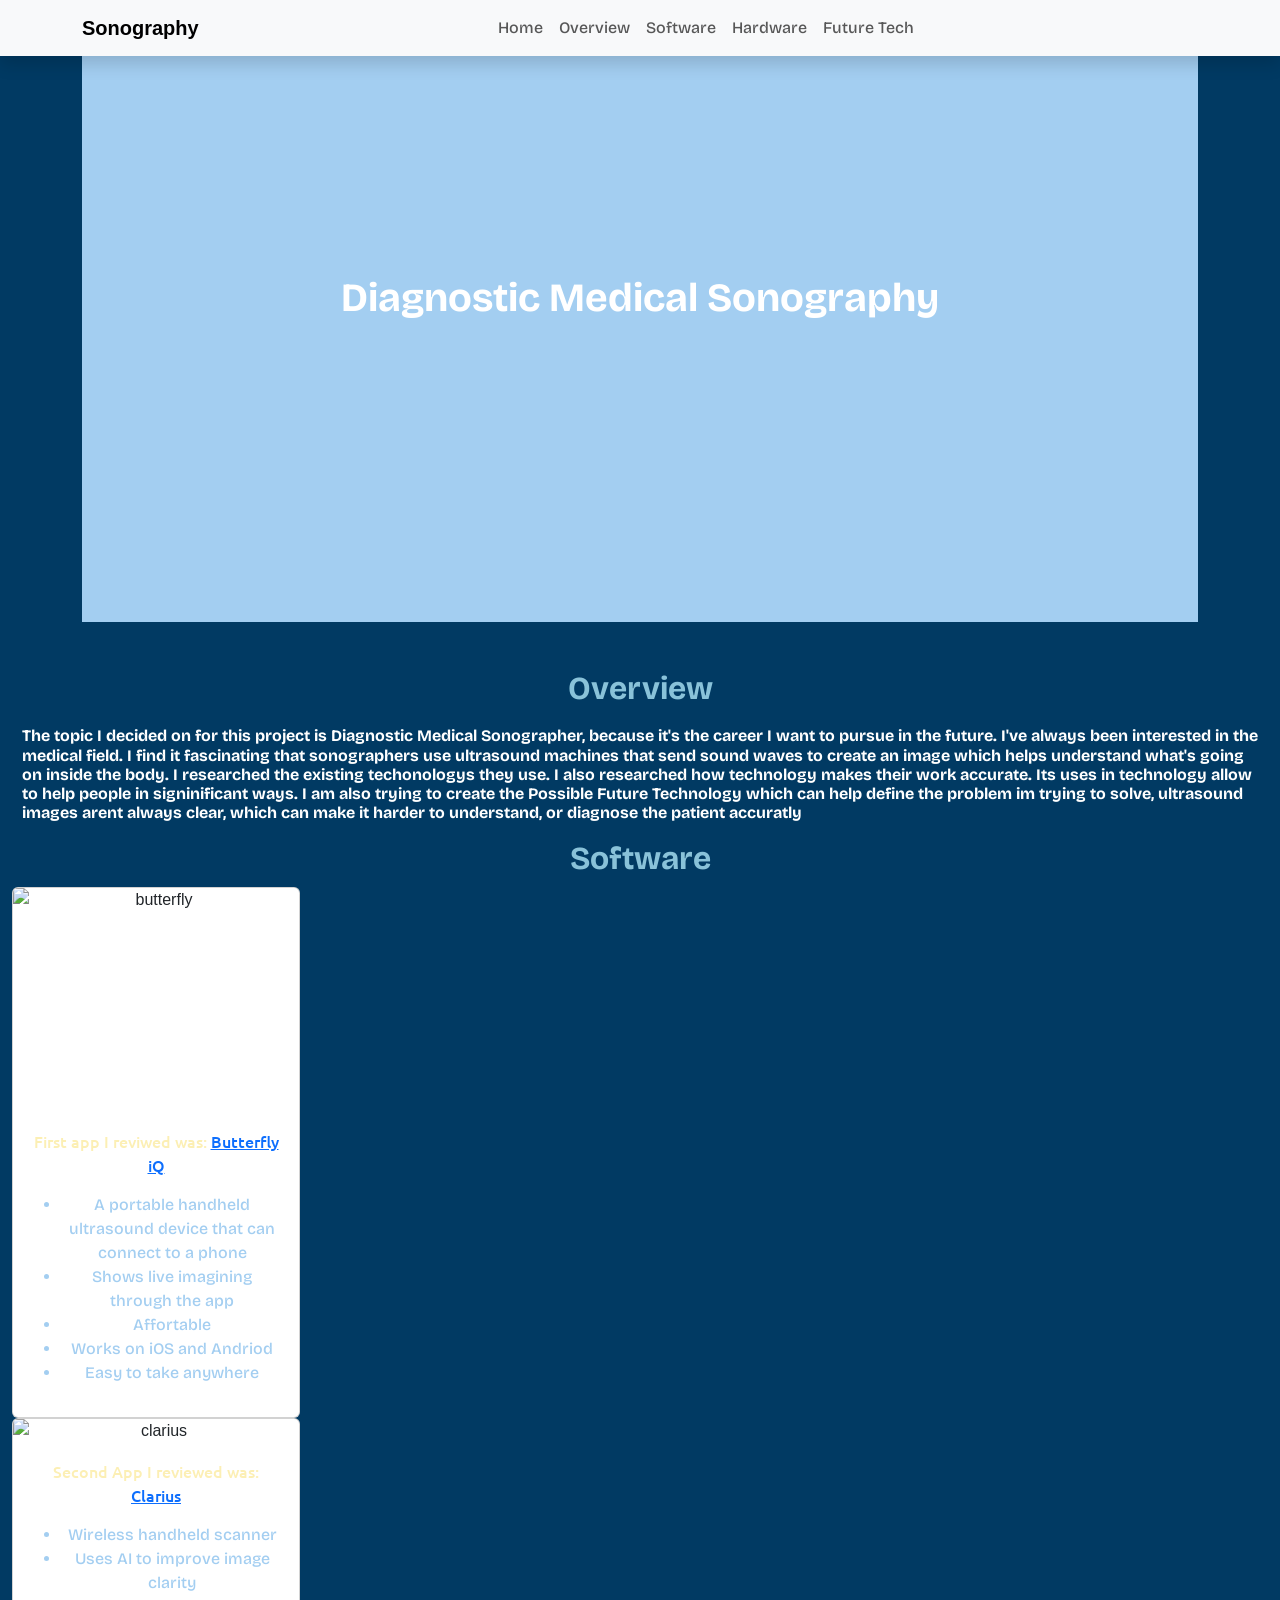
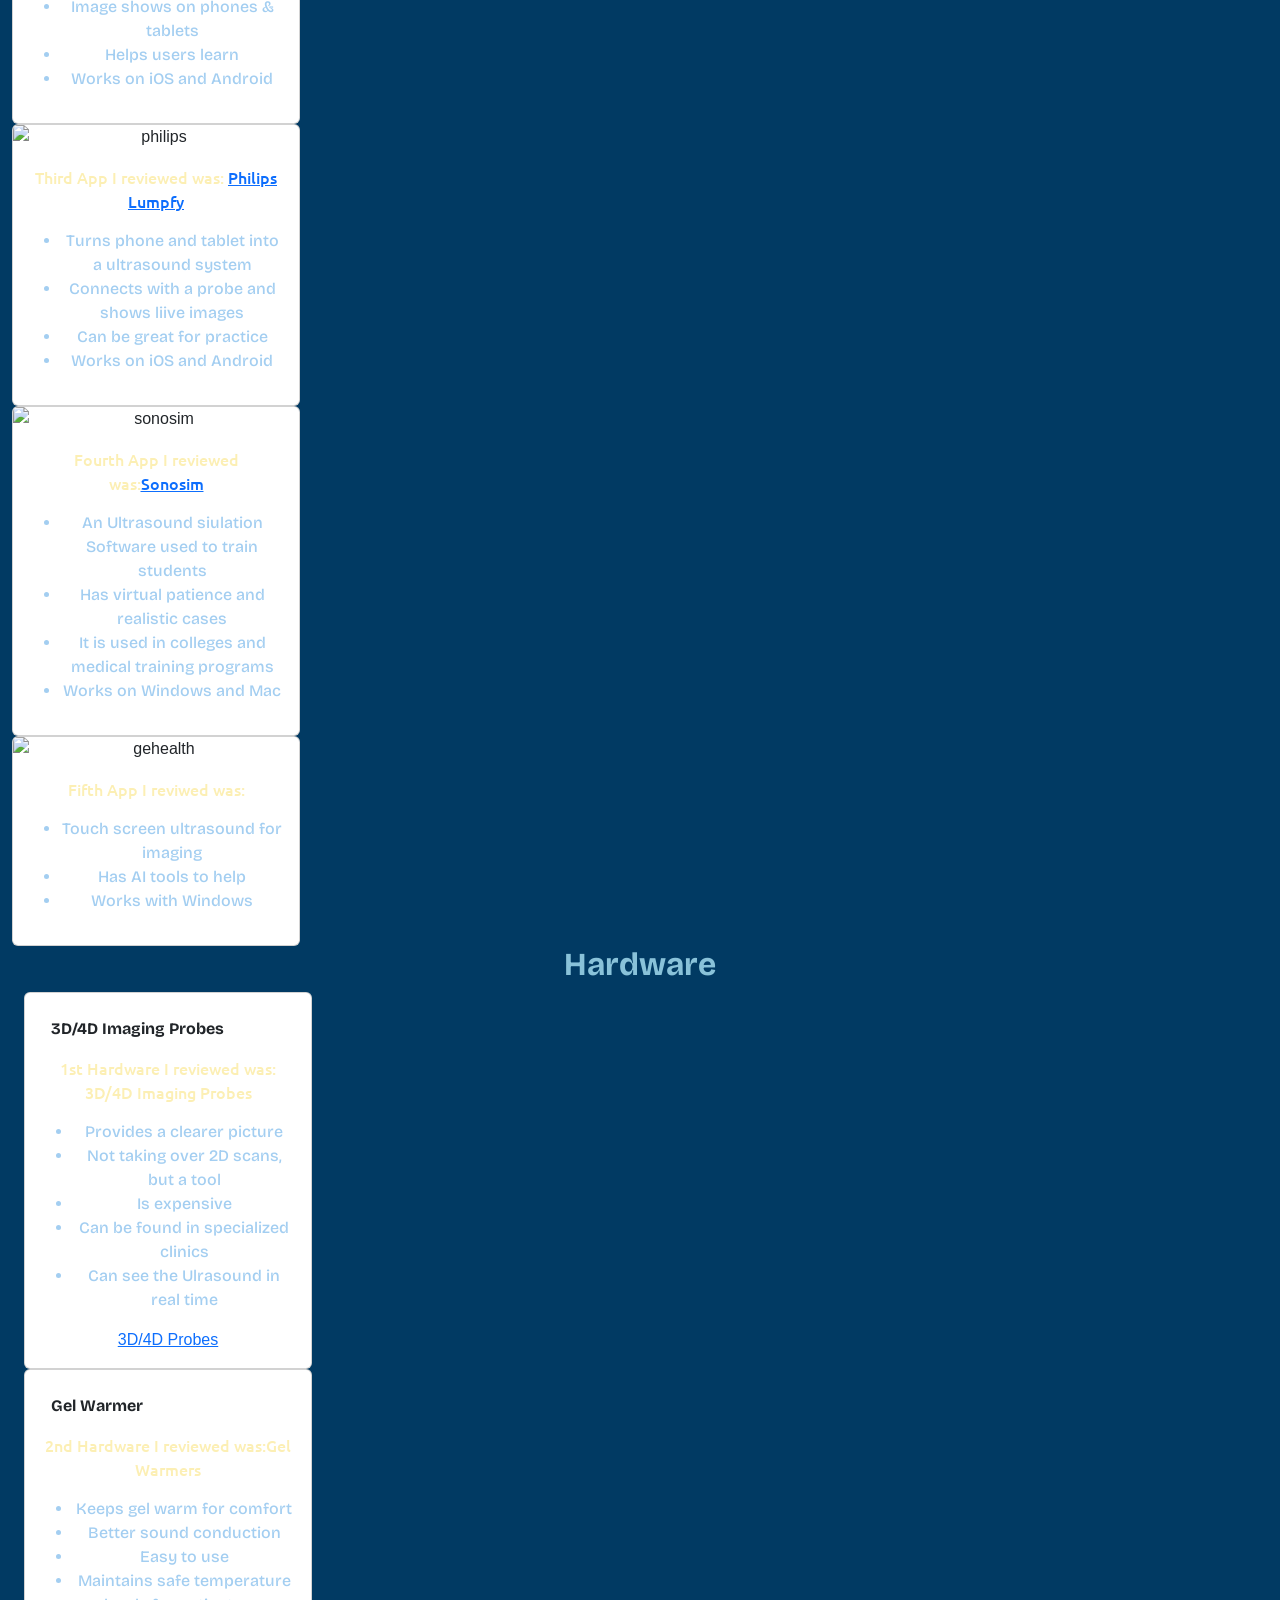
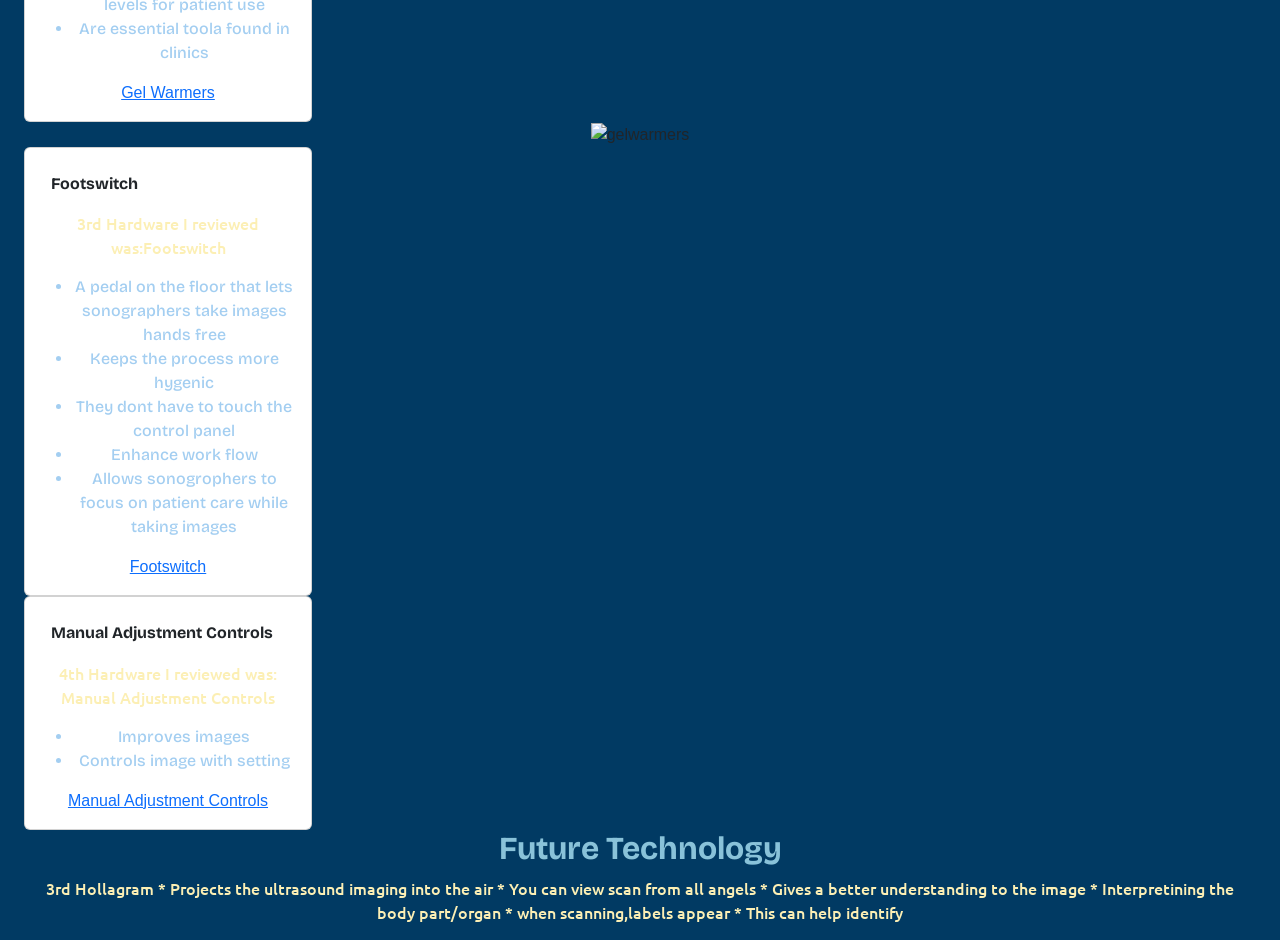
==== commit b29dc95d: "finished cards" ====
--- a/index.html
+++ b/index.html
@@ -203,10 +203,6 @@
   * Projects the ultrasound imaging into the air
   * You can view scan from all angels
   * Gives a better understanding to the image
-* Using gestures as controls
-  * No use of bottons
-  * But rather controlled by hand movements
-  * More hygenic
 * Interpretining the body part/organ
   * when scanning,labels appear
   * This can help identify    </p>
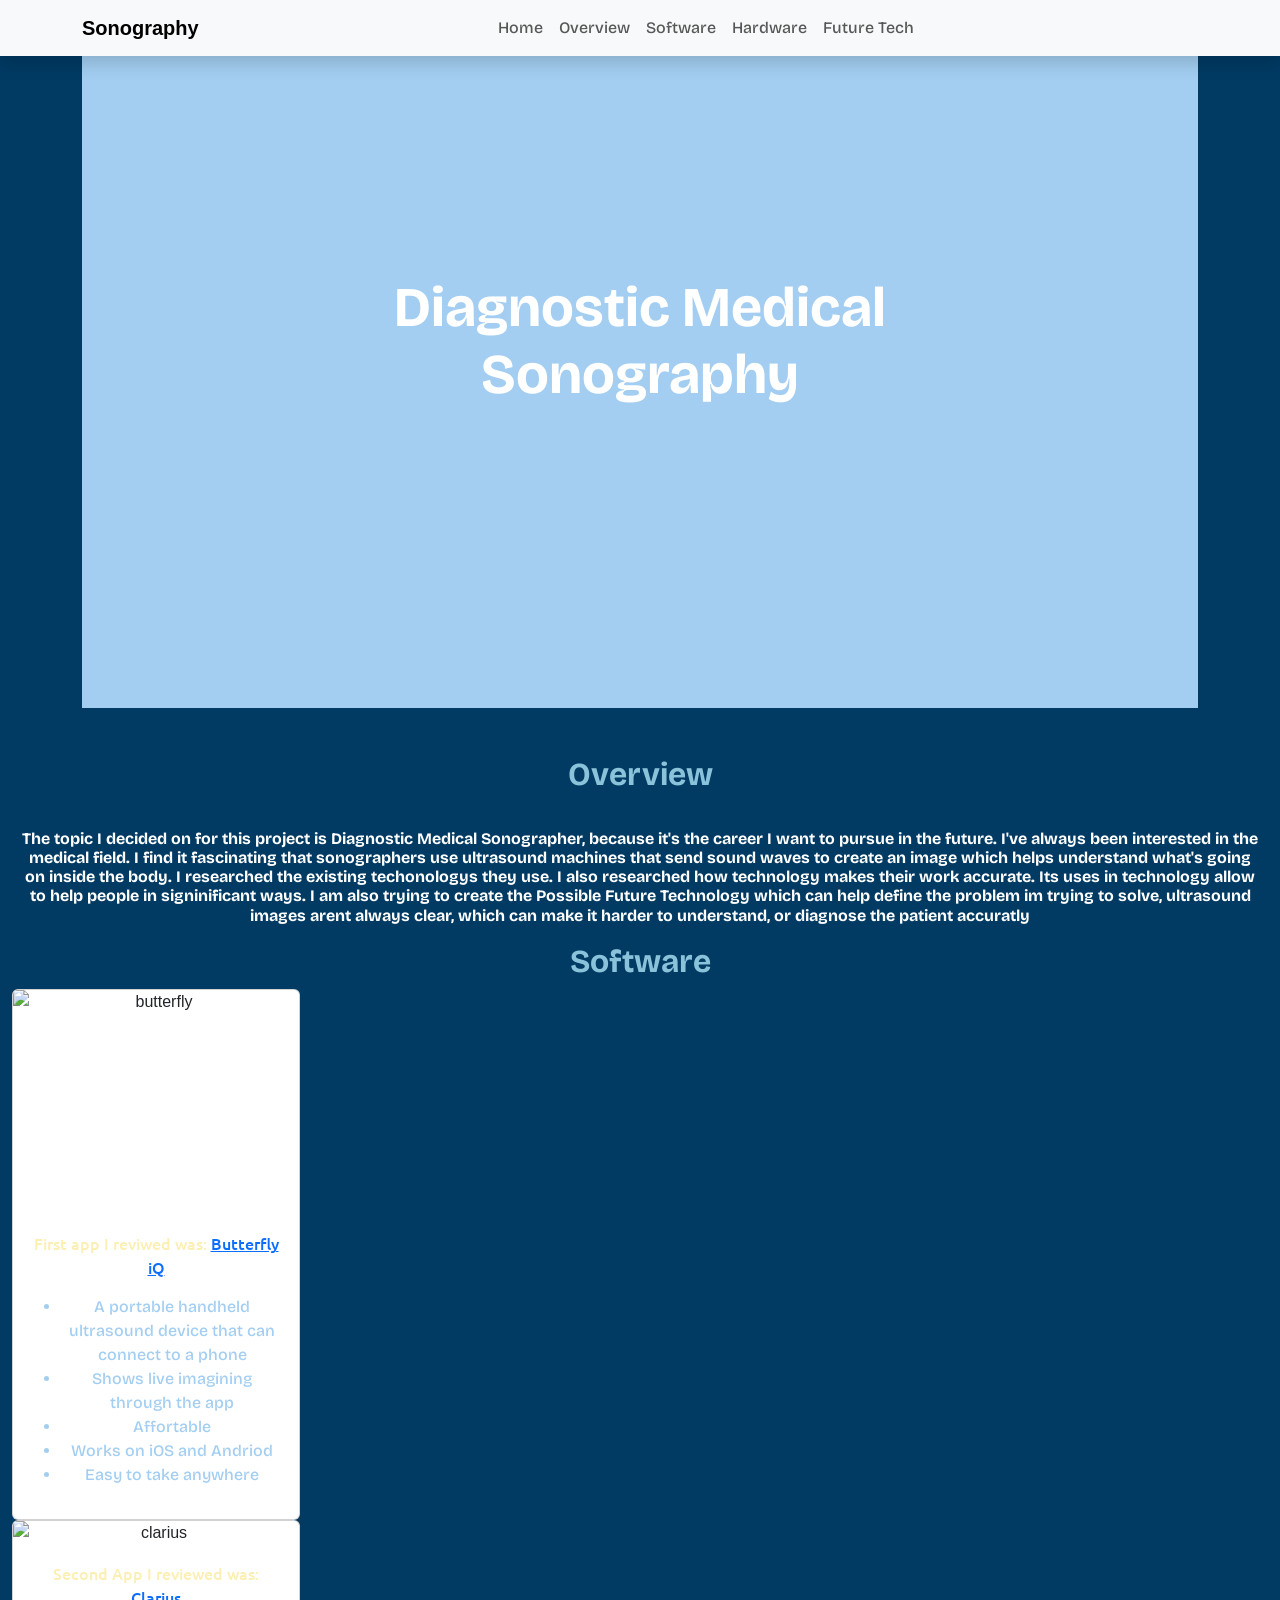
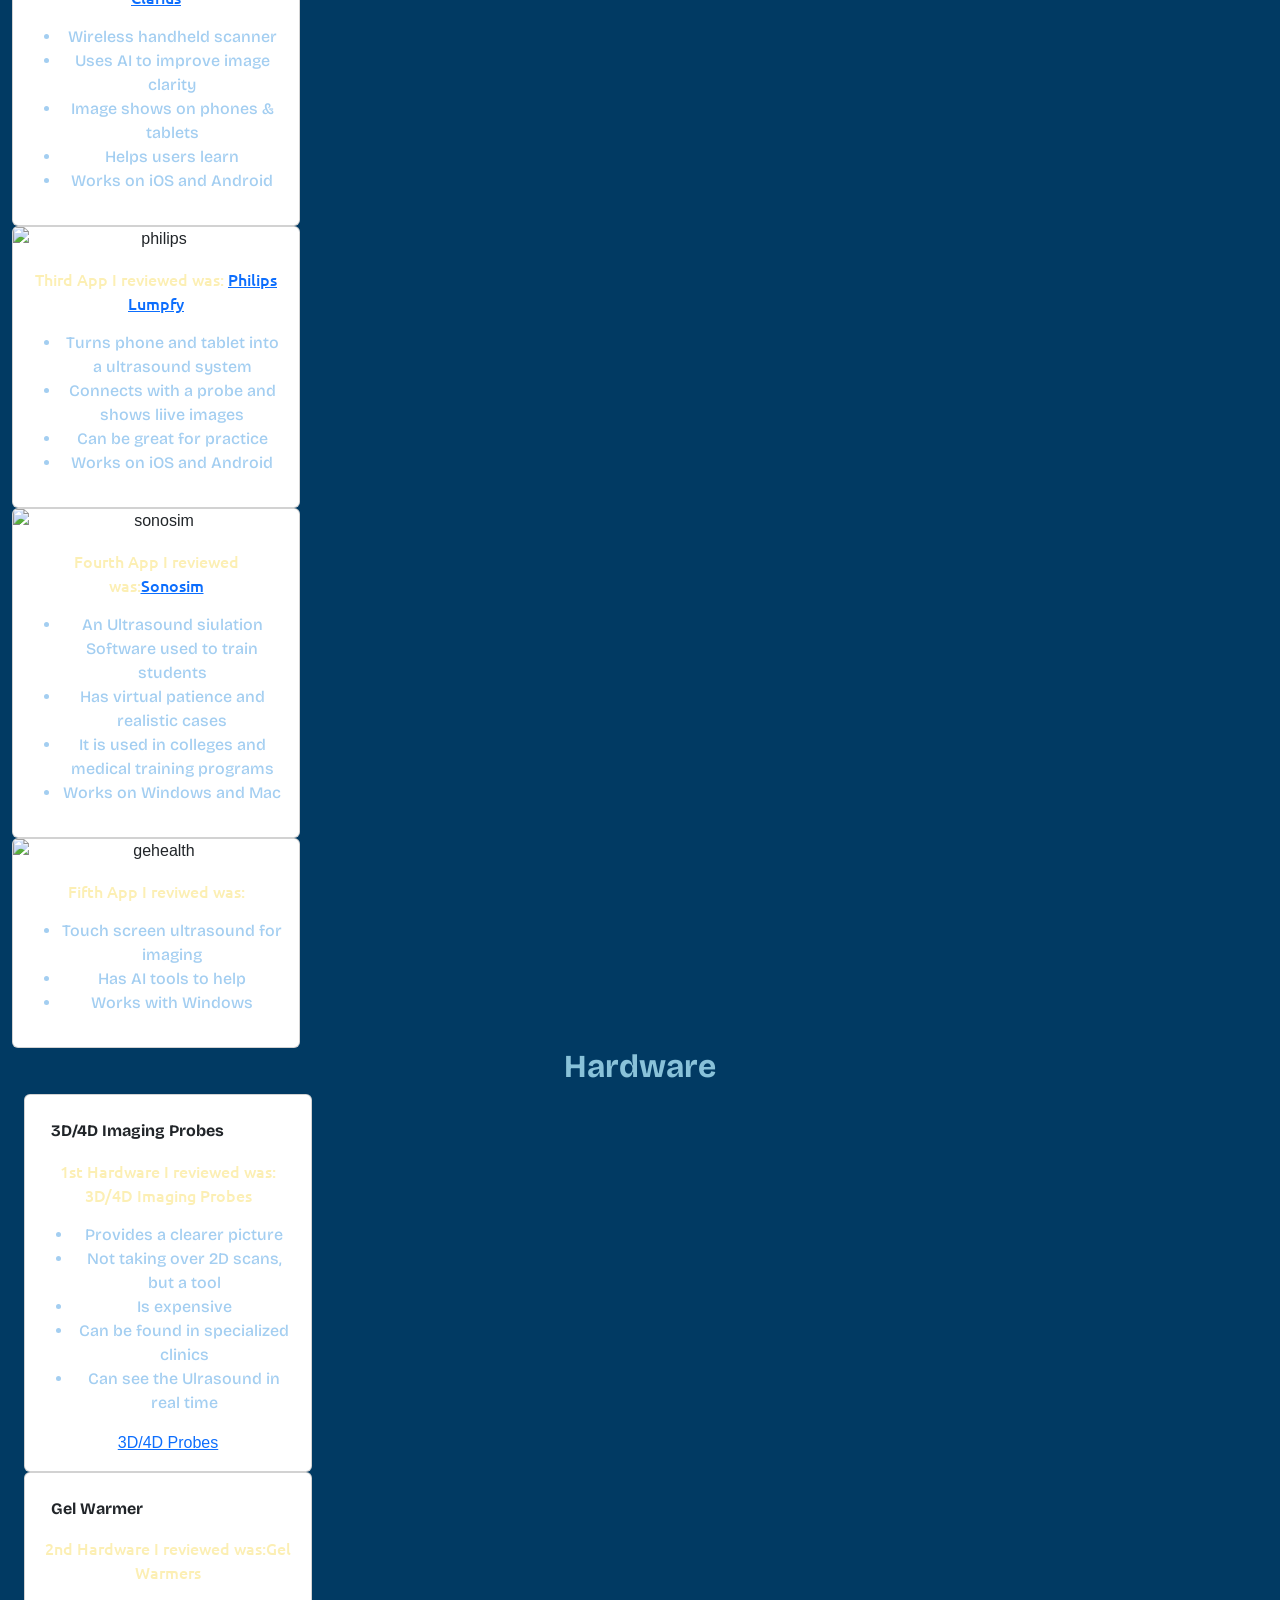
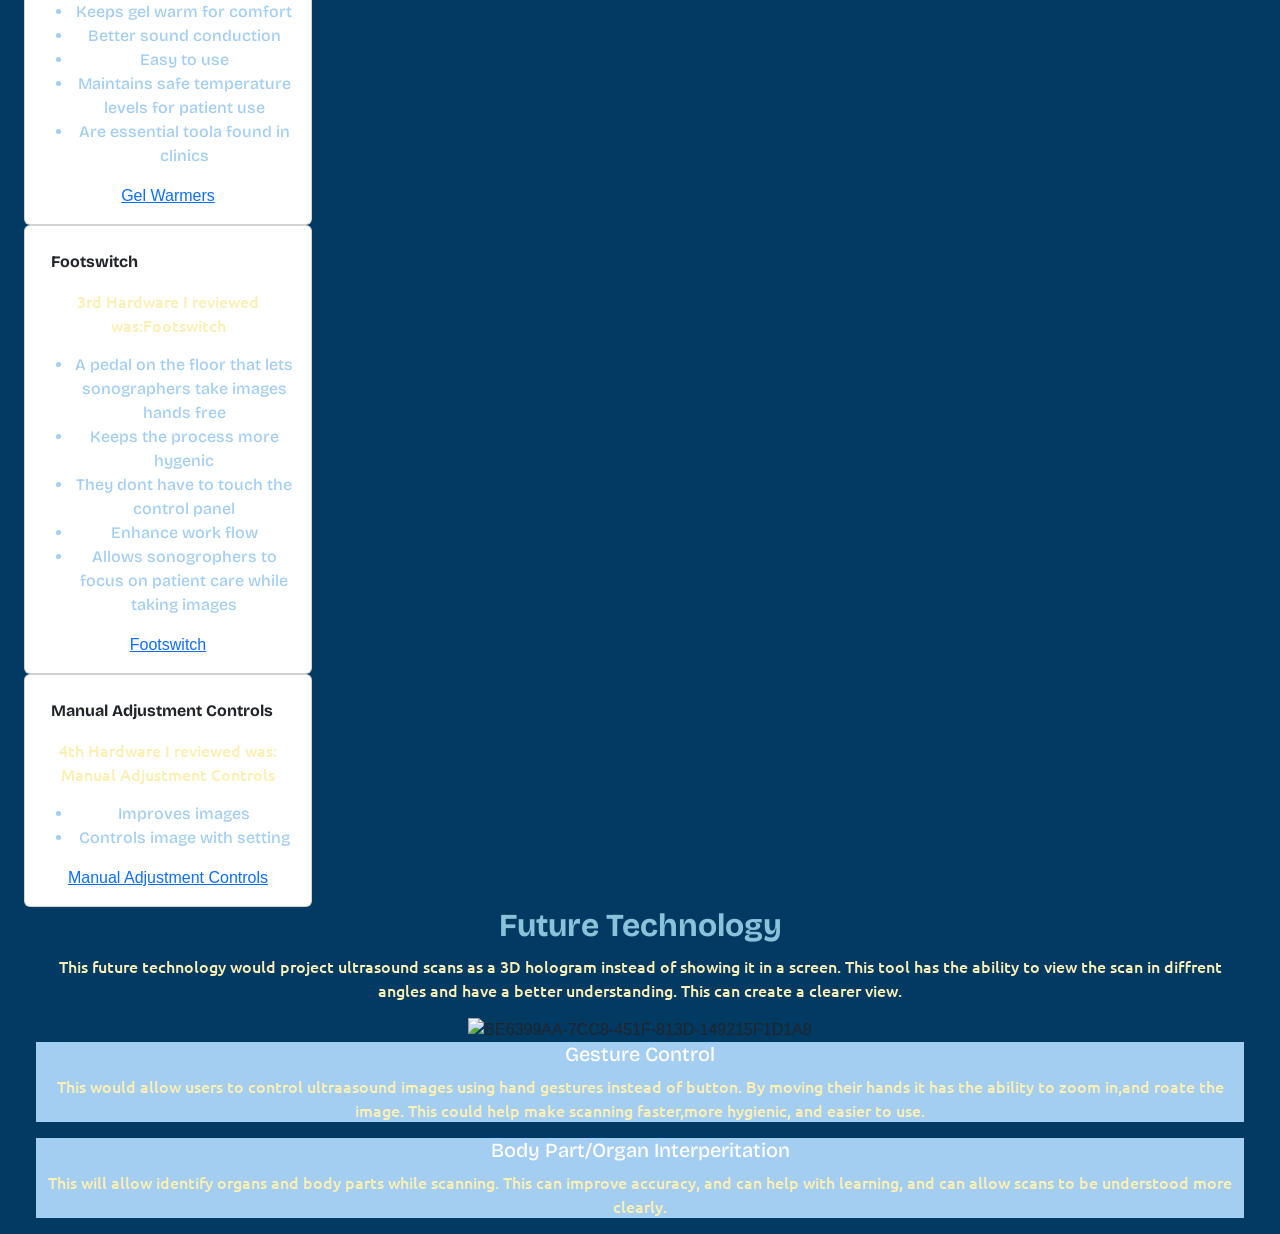
==== commit e3976a73: "added to future tech" ====
--- a/index.html
+++ b/index.html
@@ -5,6 +5,7 @@
 <link rel="preconnect" href="https://fonts.googleapis.com">
 <link rel="preconnect" href="https://fonts.gstatic.com" crossorigin>
 <link href="https://fonts.googleapis.com/css2?family=Bricolage+Grotesque:opsz,wght@12..96,700&family=Ubuntu:wght@500&family=Unbounded:wght@500&display=swap" rel="stylesheet">
+<script src="https://aframe.io/releases/1.7.1/aframe.min.js"></script>
 
         <meta charset="utf-8">
         <meta name="viewport" content="width=device-width, initial-scale=1">
@@ -47,23 +48,23 @@
 <div id="dms">
 <div class="container mb-5">
   <div class="text-center mt-4">
-    <h1 class="fw-bold" class="text-center mb-4">Diagnostic Medical Sonography</h1>
+    <h1 class="display-4 fw-bold mb-3" > Diagnostic Medical Sonography</h1>
   </div>
 </div>
 </div>
 
 <!-- Overview -->
-<div id="overview">
-<div class="container-fluid center">
-  <h2>Overview</h2>
-  <h6>The topic I decided on for this project is Diagnostic Medical Sonographer, because it's the career I want to pursue in the future. I've always been interested in the medical field. I find it fascinating that sonographers use ultrasound machines that send sound waves to create an image which helps understand what's going on inside the body. I researched the existing techonologys they use. I also researched how technology makes their work accurate. Its uses in technology allow to help people in signinificant ways. I am also trying to create the Possible Future Technology which can help define the problem im trying to solve, ultrasound images arent always clear, which can make it harder to understand, or diagnose the patient accuratly</h6>
-</div>
+
+<div id="overview" class="container-fluid center">
+  <h2 ">Overview</h2>
+  <h6 class="text-center mt-4">The topic I decided on for this project is Diagnostic Medical Sonographer, because it's the career I want to pursue in the future. I've always been interested in the medical field. I find it fascinating that sonographers use ultrasound machines that send sound waves to create an image which helps understand what's going on inside the body. I researched the existing techonologys they use. I also researched how technology makes their work accurate. Its uses in technology allow to help people in signinificant ways. I am also trying to create the Possible Future Technology which can help define the problem im trying to solve, ultrasound images arent always clear, which can make it harder to understand, or diagnose the patient accuratly</h6>
 </div>
 
 <!-- Software -->
 <div id="software" class="container-fluid center" >
          <h2>Software</h2>
 <div class="card" style="width: 18rem;">
+
   <img width="225" height="225" src="https://github.com/user-attachments/assets/ff97e7cb-2b52-4002-8b1c-25948ce5934b" class="card-img-top" alt="butterfly">
   <div class="card-body">
     <p class="card-text">First app I reviwed was: <a href="https://www.butterflynetwork.com/iq-plus" class="Butterfly iQ">Butterfly iQ</a> </p>
@@ -133,7 +134,7 @@
 </div>
 
 
-<!-- Future Tech -->
+<!-- Hardware -->
 <div id="hardware" class="container-fluid center">
          <h2>Hardware</h2>
 
@@ -166,7 +167,6 @@
     <a href="https://blog.universalmedicalinc.com/what-you-need-to-know-about-ultrasound-gels-and-warmers/#:~:text=The%20Aquasonic%20100%20Ultrasound%20Transmission%20Gel%20is%20available%20in%2020g,ll%20be%20in%20touch%20shortly." class="card-link">Gel Warmers</a>
   </div>
 </div>
-<img height="225" width="225" alt="gelwarmers"src="https://github.com/user-attachments/assets/c1c4f3d5-cdec-4d47-9516-5bd92426cbc5" />
 
 <div class="card" style="width: 18rem;">
   <div class="card-body">
@@ -195,17 +195,26 @@
   </div>
 </div>
 
-
+<!-- Future Tech -->
 <div id="futuretech" class="container-fluid center">
          <h2>Future Technology</h2>
 
-<p>3rd Hollagram
-  * Projects the ultrasound imaging into the air
-  * You can view scan from all angels
-  * Gives a better understanding to the image
-* Interpretining the body part/organ
-  * when scanning,labels appear
-  * This can help identify    </p>
+
+
+
+         
+<p>This future technology would project ultrasound scans as a 3D hologram instead of showing it in a screen. This tool has the ability to view the scan in diffrent angles and have a better understanding. This can create a clearer view.</p>
+
+  <img width="1038" height="692" alt="BE6399AA-7CC8-451F-813D-149215F1D1A8" src="https://github.com/user-attachments/assets/df083333-ec8e-4f1c-a517-ea016d7001cf" />
+
+<div class=gesture>
+<h5>Gesture Control</h5>
+<p>This would allow users to control ultraasound images using hand gestures instead of button. By moving their hands it has the ability to zoom in,and roate the image. This could help make scanning faster,more hygienic, and easier to use. </p>
+</div>
+
+<div class=interp>
+<h5>Body Part/Organ Interperitation</h5>
+  <p>This will allow identify organs and body parts while scanning. This can improve accuracy, and can help with learning, and can allow scans to be understood more clearly. </p>
 </div>
         <script src="https://cdn.jsdelivr.net/npm/bootstrap@5.3.0-alpha1/dist/js/bootstrap.bundle.min.js"></script>
         <!-- <script src="script.js"></script> -->
--- a/style.css
+++ b/style.css
@@ -62,3 +62,24 @@
     "wdth" 100;
 }
 
+.gesture {
+  background-color:#a3cef1;
+  color:#FFFF;
+  font-family: "Bricolage Grotesque", sans-serif;
+  font-optical-sizing: auto;
+  font-weight: 500;
+  font-style: normal;
+  font-variation-settings:
+    "wdth" 100;
+}
+
+.interp {
+  background-color:#a3cef1;
+  color:#FFFF;
+  font-family: "Bricolage Grotesque", sans-serif;
+  font-optical-sizing: auto;
+  font-weight: 500;
+  font-style: normal;
+  font-variation-settings:
+    "wdth" 100;
+}
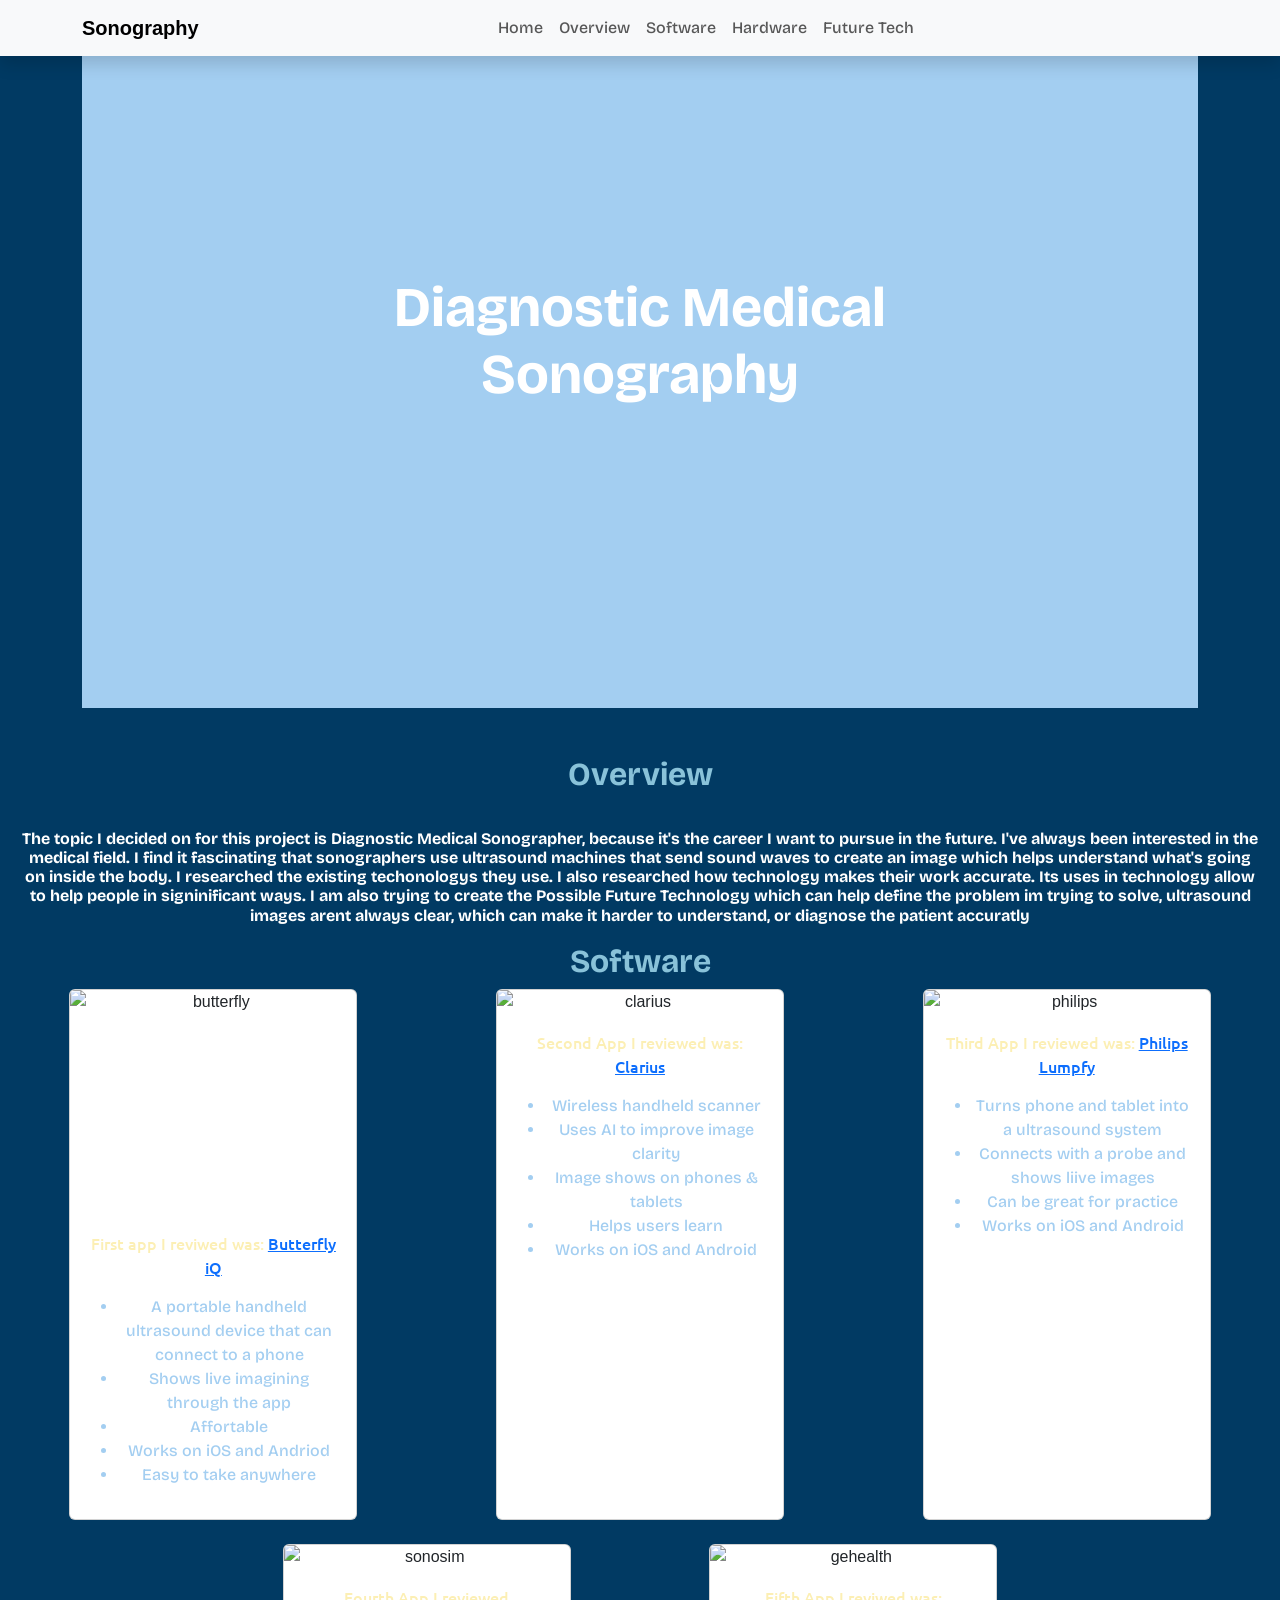
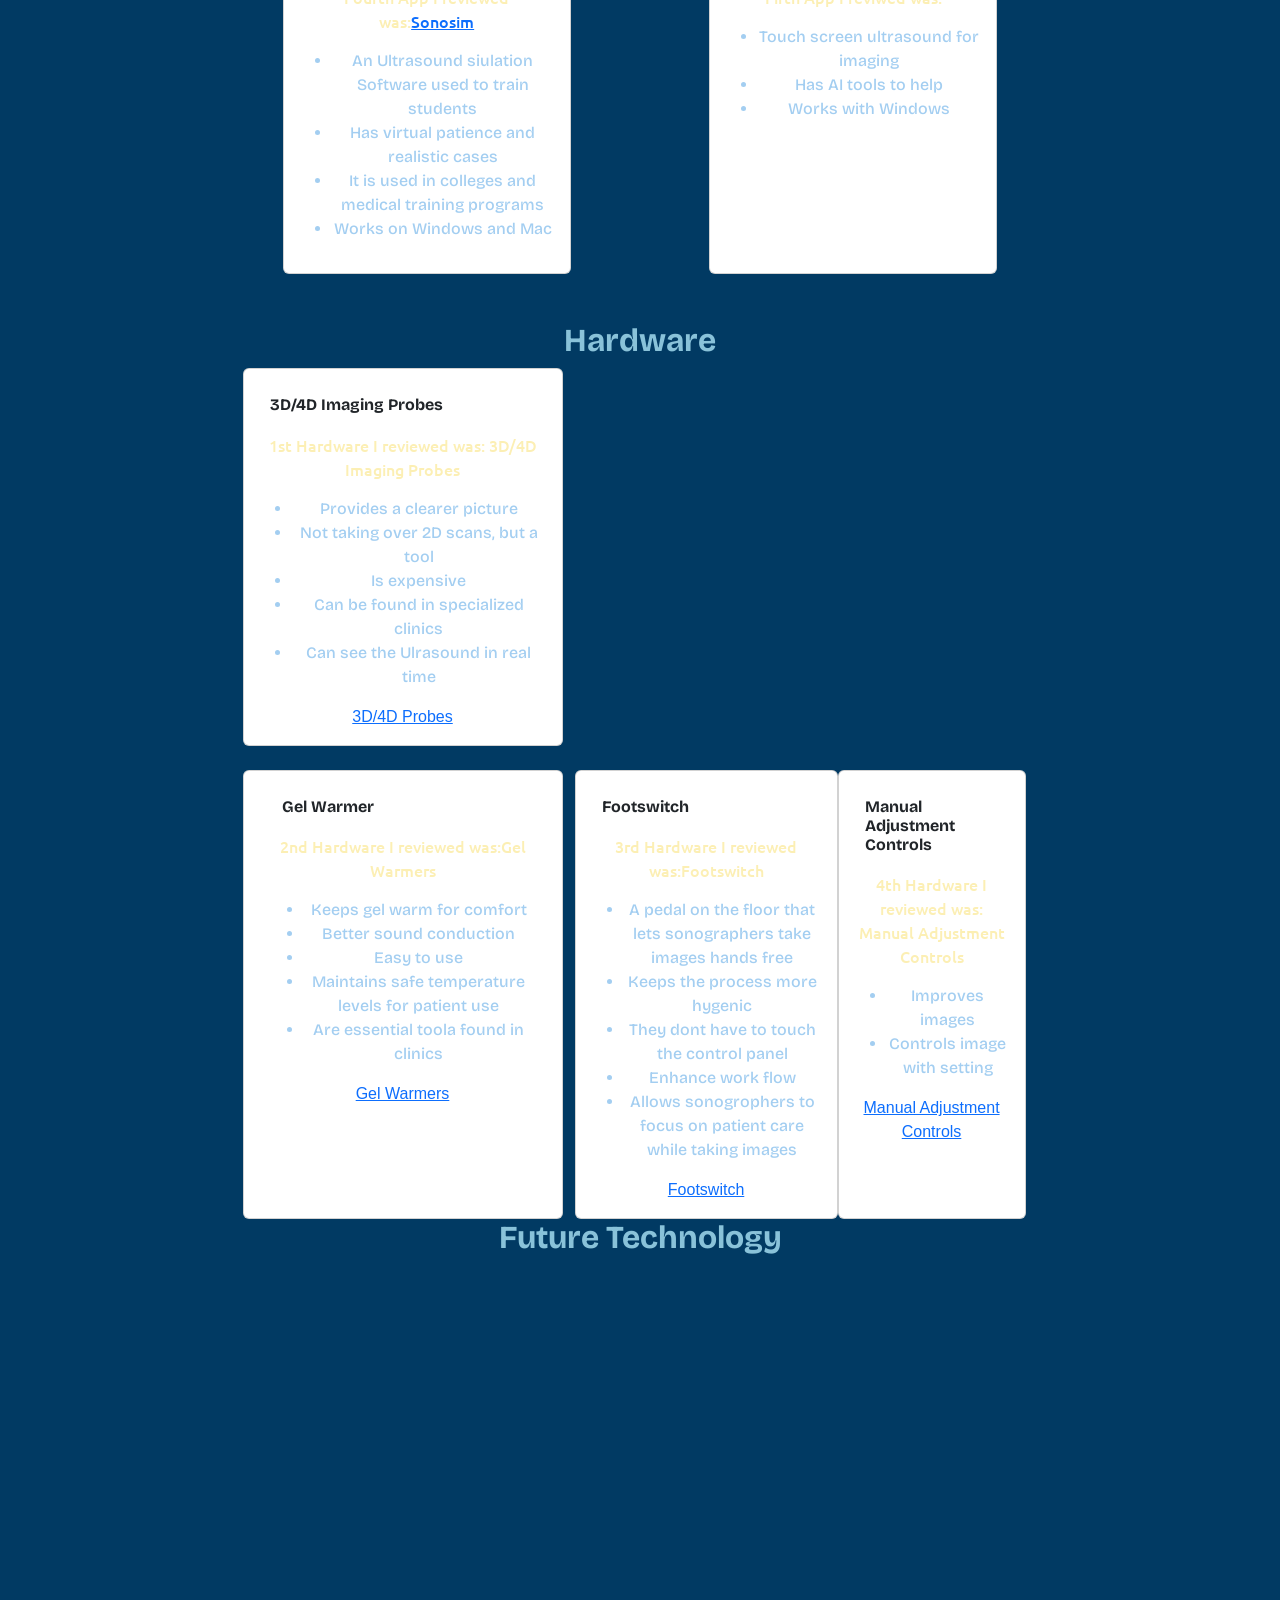
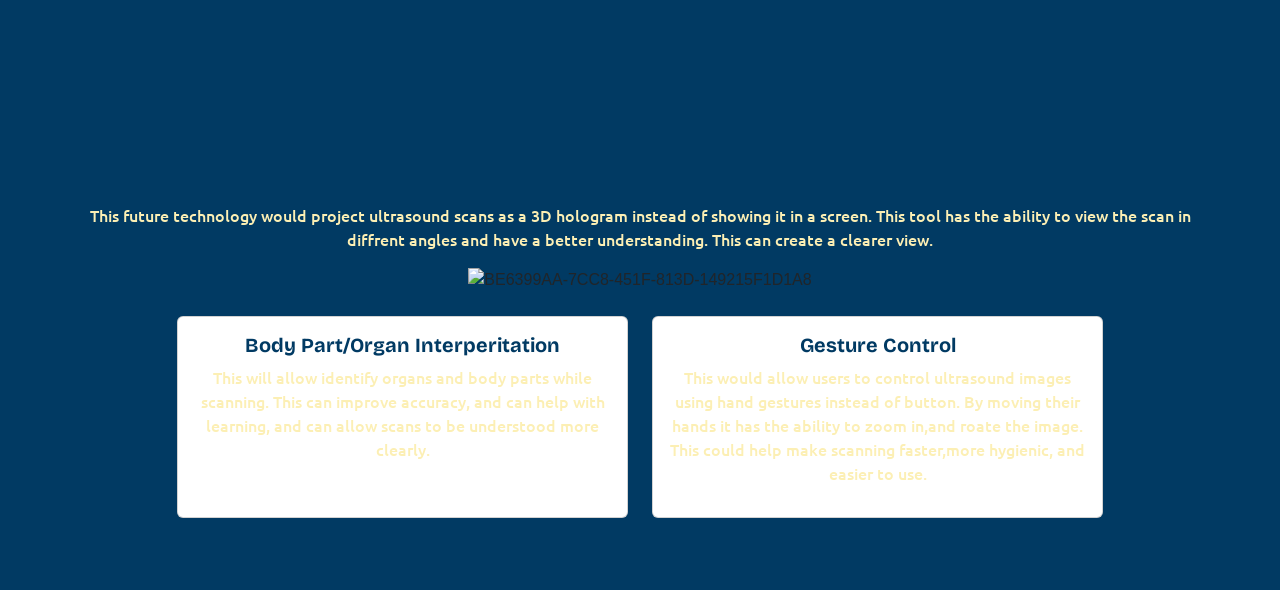
==== commit 2219c517: "fixed poaitions and finalized" ====
--- a/index.html
+++ b/index.html
@@ -45,26 +45,26 @@
     </div>
   </div>
 </nav>
-<div id="dms">
-<div class="container mb-5">
+
+<div id="dms" class="container mb-5">
   <div class="text-center mt-4">
     <h1 class="display-4 fw-bold mb-3" > Diagnostic Medical Sonography</h1>
   </div>
 </div>
-</div>
 
 <!-- Overview -->
 
 <div id="overview" class="container-fluid center">
-  <h2 ">Overview</h2>
+  <h2>Overview</h2>
   <h6 class="text-center mt-4">The topic I decided on for this project is Diagnostic Medical Sonographer, because it's the career I want to pursue in the future. I've always been interested in the medical field. I find it fascinating that sonographers use ultrasound machines that send sound waves to create an image which helps understand what's going on inside the body. I researched the existing techonologys they use. I also researched how technology makes their work accurate. Its uses in technology allow to help people in signinificant ways. I am also trying to create the Possible Future Technology which can help define the problem im trying to solve, ultrasound images arent always clear, which can make it harder to understand, or diagnose the patient accuratly</h6>
 </div>
 
 <!-- Software -->
-<div id="software" class="container-fluid center" >
-         <h2>Software</h2>
-<div class="card" style="width: 18rem;">
-
+ <div class="container-fluid center">
+  <h2 id="software">Software</h2>
+ <div class="row justify-content-center g-4">
+  <div class="col-lg-4 col-md-6 col-sm-12 d-flex justify-content-center">
+   <div class="card" style="width: 18rem;">
   <img width="225" height="225" src="https://github.com/user-attachments/assets/ff97e7cb-2b52-4002-8b1c-25948ce5934b" class="card-img-top" alt="butterfly">
   <div class="card-body">
     <p class="card-text">First app I reviwed was: <a href="https://www.butterflynetwork.com/iq-plus" class="Butterfly iQ">Butterfly iQ</a> </p>
@@ -76,11 +76,13 @@
     <li>Easy to take anywhere</li>
   </ul>
   </div>
-</div>
-
-<div class="card" style="width: 18rem;">
+   </div>
+  </div>
+
+ <div class="col-lg-4 col-md-6 col-sm-12 d-flex justify-content-center">
+  <div class="card" style="width: 18rem;">
   <img src="https://github.com/user-attachments/assets/a112006a-e5fd-47b5-8a3c-4e56745a5c02"" class="card-img-top" alt="clarius">
-  <div class="card-body">
+   <div class="card-body">
     <p class="card-text">Second App I reviewed was: <a href="https://clarius.com/" class="Clarius Mobile
     Health">Clarius</a></p>
 <ul>
@@ -90,14 +92,15 @@
   <li>Helps users learn</li>
   <li>Works on iOS and Android</li>
 </ul>
-  </div>
-</div>
-
-
-
-<div class="card" style="width: 18rem;">
+   </div>
+  </div>
+ </div>
+
+
+ <div class="col-lg-4 col-md-6 col-sm-12 d-flex justify-content-center">
+  <div class="card" style="width: 18rem;">
   <img src="https://github.com/user-attachments/assets/a38c7d89-a555-445c-b424-d623ff6a1d94" class="card-img-top" alt="philips">
-  <div class="card-body">
+   <div class="card-body">
     <p class="card-text">Third App I reviewed was: <a href="https://www.usa.philips.com/healthcare/ultrasound" class="Philips Lumpify">Philips Lumpfy</a> </p>
 <ul>
   <li>Turns phone and tablet into a ultrasound system</li>
@@ -105,12 +108,14 @@
   <li>Can be great for practice</li>
   <li> Works on iOS and Android</li>
 </ul>
-  </div>
-</div>
-
-<div class="card" style="width: 18rem;">
+   </div>
+  </div>
+ </div>
+
+ <div class="col-lg-4 col-md-6 col-sm-12 d-flex justify-content-center">
+  <div class="card" style="width: 18rem;">
   <img src="https://github.com/user-attachments/assets/c8ca672b-026d-4287-abcd-9d3825bbca9d" class="card-img-top" alt="sonosim">
-  <div class="card-body">
+   <div class="card-body">
     <p class="card-text">Fourth App I reviewed was:<a href="https://sonosim.com/" class="SonoSim">Sonosim</a></p>
 <ul>
   <li>An Ultrasound siulation Software used to train students</li>
@@ -118,12 +123,14 @@
   <li>It is used in colleges and medical training programs</li>
   <li>Works on Windows and Mac</li>
 </ul>
-  </div>
-</div>
-
-<div class="card" style="width: 18rem;">
+   </div>
+  </div>
+ </div>
+
+ <div class="col-lg-4 col-md-6 col-sm-12 d-flex justify-content-center">
+  <div class="card" style="width: 18rem;">
   <img src="https://github.com/user-attachments/assets/d067f19b-50e2-43ee-a753-6e7f07a25a04" class="card-img-top" alt="gehealth">
-  <div class="card-body">
+   <div class="card-body">
     <p class="card-text">Fifth App I reviwed was:<a href="https://www.gehealthcare.com/" class="GE Health Care"></a></p>
 <ul>
   <li>Touch screen ultrasound for imaging</li>
@@ -131,15 +138,18 @@
   <li>Works with Windows</li>
 </ul>
   </div>
-</div>
-
+  </div>
+ </div>
+</div>
 
 <!-- Hardware -->
-<div id="hardware" class="container-fluid center">
-         <h2>Hardware</h2>
-
-         <div class="card" style="width: 18rem;">
-  <div class="card-body">
+<div class="container text-center my-5">
+    <h2 id="hardware">Hardware</h2>
+
+    <div class="row justify-content-center g-4">
+     <div class="col-lg-5 col-md-6 col-sm-12 d-flex justify-content-center">
+      <div class="card" style="width: 20rem;">
+       <div class="card-body">
     <h6 class="card-title">3D/4D Imaging Probes</h6>
     <p class="card-text">1st Hardware I reviewed was: 3D/4D Imaging Probes</p>
   <ul>
@@ -150,11 +160,13 @@
     <li>Can see the Ulrasound in real time</li>
   </ul>
     <a href="https://columbusobgyn.com/what-is-the-difference-2d-3d-4d-ultrasounds/" class="card-link">3D/4D Probes</a>
-  </div>
-</div>
-
-<div class="card" style="width: 18rem;">
-  <div class="card-body">
+      </div>
+     </div>
+    </div>
+
+  <div class="col-lg-5 col-md-6 col-sm-12 d-flex justify-content-center"></div>
+   <div class="card" style="width: 20rem;">
+    <div class="card-body">
     <h6 class="card-title">Gel Warmer</h6>
     <p class="card-text">2nd Hardware I reviewed was:Gel Warmers</p>
 <ul>
@@ -165,11 +177,12 @@
     <li>Are essential toola found in clinics</li>
 </ul>
     <a href="https://blog.universalmedicalinc.com/what-you-need-to-know-about-ultrasound-gels-and-warmers/#:~:text=The%20Aquasonic%20100%20Ultrasound%20Transmission%20Gel%20is%20available%20in%2020g,ll%20be%20in%20touch%20shortly." class="card-link">Gel Warmers</a>
-  </div>
-</div>
-
-<div class="card" style="width: 18rem;">
-  <div class="card-body">
+   </div>
+  </div>
+
+  <div class="col-lg-5 col-md-6 col-sm-12 d-flex justify-content-center">
+   <div class="card" style="width: 20rem;">
+    <div class="card-body">
     <h6 class="card-title">Footswitch</h6>
     <p class="card-text">3rd Hardware I reviewed was:Footswitch</p>
 <ul>
@@ -180,11 +193,13 @@
   <li>Allows sonogrophers to focus on patient care while taking images</li>
 </ul>
     <a href="https://www.herga.com/news-media/technical-blog-archive/footswitches-and-hand-controls-in-medical-image-capture-applications" class="card-link">Footswitch</a>
-  </div>
-</div>
-
-<div class="card" style="width: 18rem;">
-  <div class="card-body">
+   </div>
+  </div>
+
+
+  <div class="col-lg-5 col-md-6 col-sm-12 d-flex justify-content-center">
+   <div class="card" style="width: 20rem;">
+    <div class="card-body">
     <h6 class="card-title">Manual Adjustment Controls</h6>
     <p class="card-text">4th Hardware I reviewed was: Manual Adjustment Controls</p>
 <ul>
@@ -192,30 +207,58 @@
   <li>Controls image with setting</li>
 </ul>
 <a href="https://mxrimaging.com/Blogs/Six-Ways-to-Improve-Ultrasound-Imaging#:~:text=The%20quickest%20way%20to%20improve,wash%20out%20the%20dark%20areas." class="Manual Adjustment Contols" class="card-link">Manual Adjustment Controls</a>
-  </div>
-</div>
+    </div>
+   </div>
+  </div>
+</div>
+
 
 <!-- Future Tech -->
 <div id="futuretech" class="container-fluid center">
          <h2>Future Technology</h2>
-
-
-
-
-         
+<div class="cointainer text-center my-5">
+<div class="d-flex justify-content-center">
+<div class="aframe-box">
+  <a-scene embedded>
+    <a-sky color="#08121"></a-sky>
+    <a-light type="ambient" intensity="1"></a-light>
+    <a-light type="point" position="0 4 -3" intensity="1.2"></a-light>
+    <a-cylinder position="0 0.3 -4" radius="1.2" height="0.4" color="#1f1f1f"></a-cylinder>
+    <a-sphere position="0 2 -4" radius="1" color="#49c6ff" opacity=".45" animation="property: rotation; to:0 360 0;true; dur:3500"></a-sphere>
+    <a-ring position="0 2 -4" radius-nner="1.15" radius-outer="1.3" color="#9be7ff" rotation=90 0 0" animation="property: rotation; to: 90 360 0;true; dur:3500"></a-ring>
+    <a-sphere position="-1 2.5 -4" radius=".08" color="#ffffff"></a-sphere>
+    <a-sphere position="1 1.6 -4" radius=".08" color="#ffffff"></a-sphere>
+    <a-sphere position=".6 2.9 -4" radius=".08" color="#ffffff"></a-sphere>
+
+  </a-scene>
+</div>
+</div>
+</div>
+
+<div class="exp">
 <p>This future technology would project ultrasound scans as a 3D hologram instead of showing it in a screen. This tool has the ability to view the scan in diffrent angles and have a better understanding. This can create a clearer view.</p>
+</div>
 
   <img width="1038" height="692" alt="BE6399AA-7CC8-451F-813D-149215F1D1A8" src="https://github.com/user-attachments/assets/df083333-ec8e-4f1c-a517-ea016d7001cf" />
 
-<div class=gesture>
-<h5>Gesture Control</h5>
-<p>This would allow users to control ultraasound images using hand gestures instead of button. By moving their hands it has the ability to zoom in,and roate the image. This could help make scanning faster,more hygienic, and easier to use. </p>
-</div>
-
-<div class=interp>
-<h5>Body Part/Organ Interperitation</h5>
-  <p>This will allow identify organs and body parts while scanning. This can improve accuracy, and can help with learning, and can allow scans to be understood more clearly. </p>
-</div>
+<div class="cointainer my-4">
+  <div class="row justify-content-center g-4">
+    <div class="col-md-5">
+      <div class="card h-100 p-3">
+      <h5>Body Part/Organ Interperitation</h5>
+      <p>This will allow identify organs and body parts while scanning. This can improve accuracy, and can help with learning, and can allow scans to be understood more clearly.</p>
+</div>
+ </div>
+
+ <div class="col-md-5">
+  <div class="card h-100 p-3">
+   <h5>Gesture Control</h5>
+   <p>This would allow users to control ultrasound images using hand gestures instead of button. By moving their hands it has the ability to zoom in,and roate the image. This could help make scanning faster,more hygienic, and easier to use.  </p>
+  </div>
+ </div>
+</div>
+</div>
+
         <script src="https://cdn.jsdelivr.net/npm/bootstrap@5.3.0-alpha1/dist/js/bootstrap.bundle.min.js"></script>
         <!-- <script src="script.js"></script> -->
         <script>
--- a/style.css
+++ b/style.css
@@ -62,24 +62,17 @@
     "wdth" 100;
 }
 
-.gesture {
-  background-color:#a3cef1;
-  color:#FFFF;
+h5 {
+  color:#013a63;
   font-family: "Bricolage Grotesque", sans-serif;
   font-optical-sizing: auto;
-  font-weight: 500;
+  font-weight: 700;
   font-style: normal;
   font-variation-settings:
     "wdth" 100;
 }
-
-.interp {
-  background-color:#a3cef1;
-  color:#FFFF;
-  font-family: "Bricolage Grotesque", sans-serif;
-  font-optical-sizing: auto;
-  font-weight: 500;
-  font-style: normal;
-  font-variation-settings:
-    "wdth" 100;
+.aframe-box{
+  width: 700px;
+  height:450px;
+  border-radius:20px;
 }
